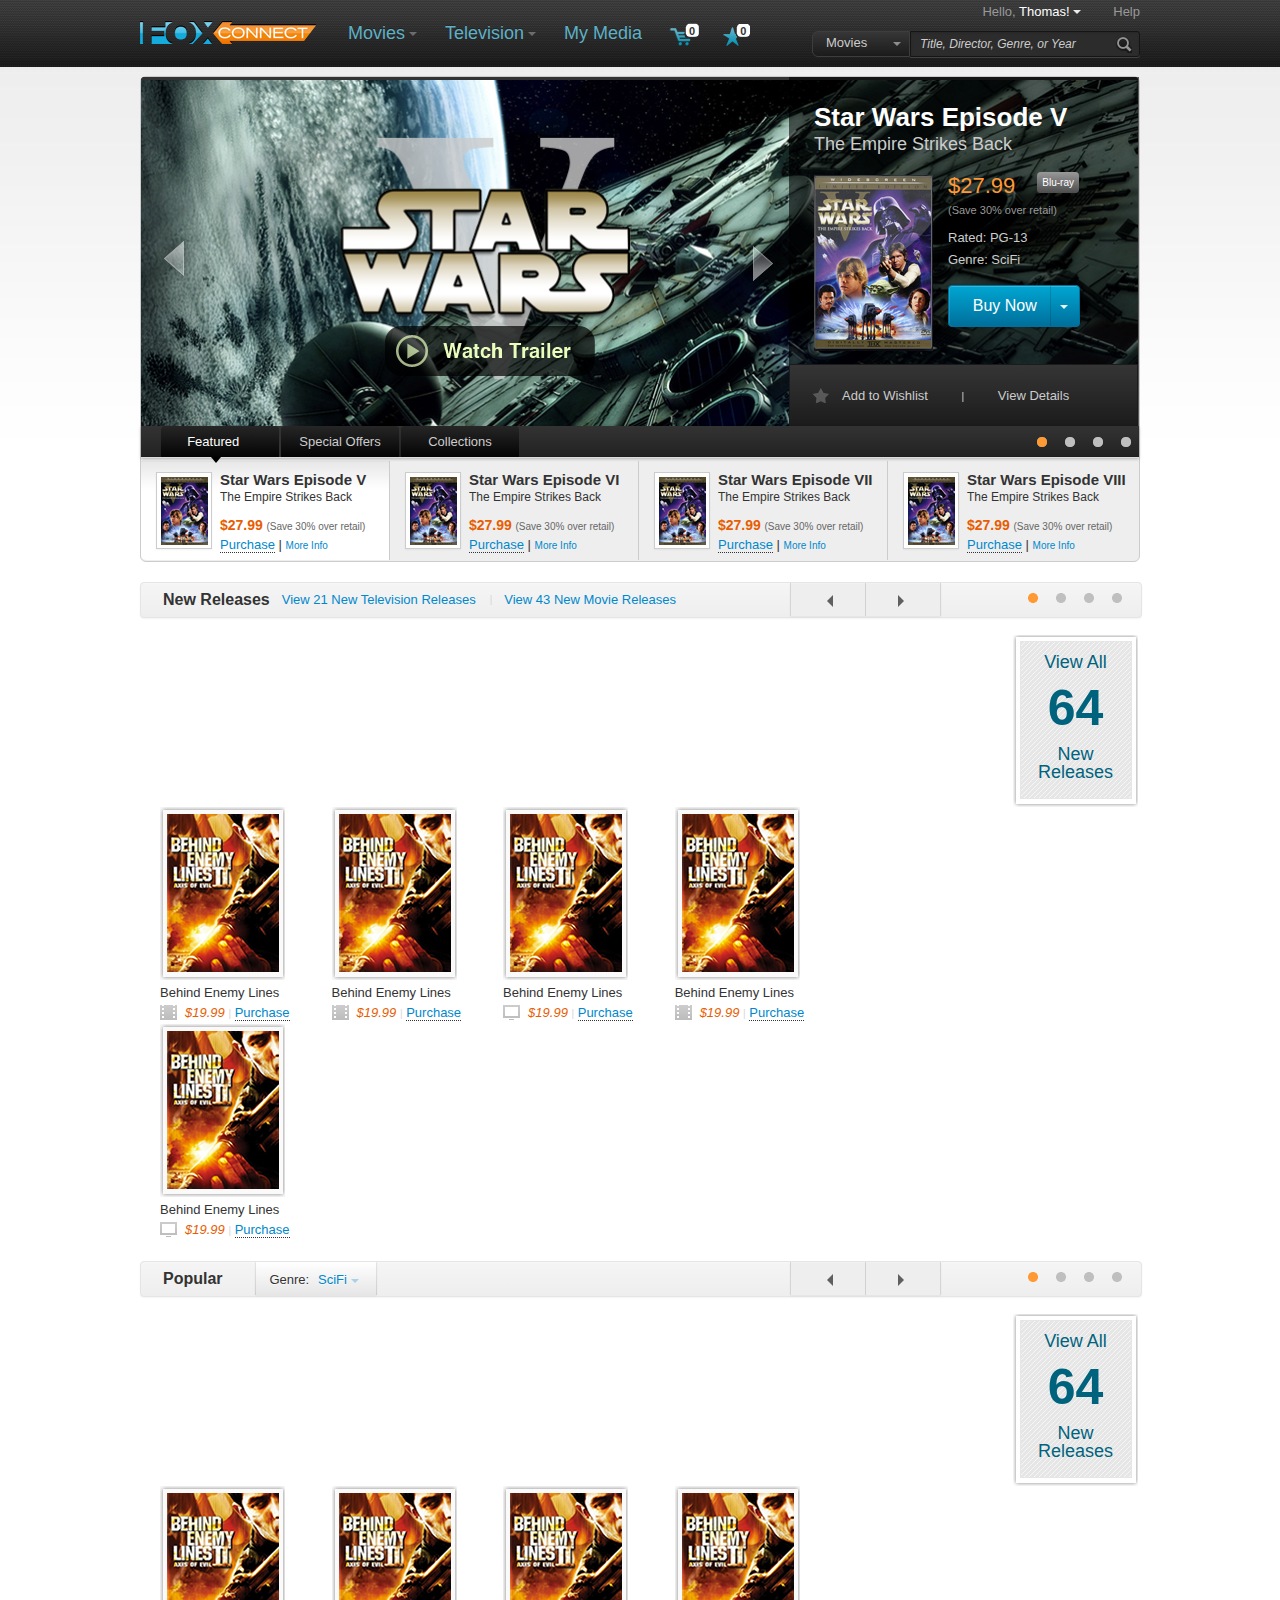
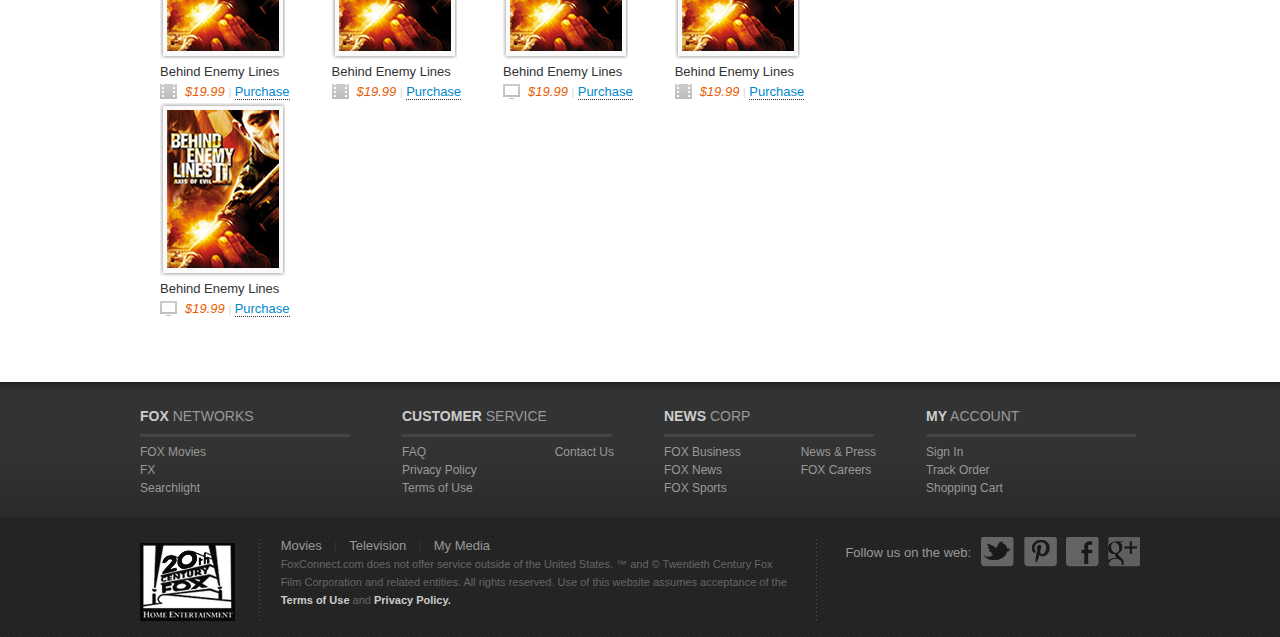
==== index.html @ 31181b55 "Initial Commit" ====
<!DOCTYPE html>
<html lang="en">
    <head>
        <meta charset="utf-8">
        <title>FoxConnect - Home</title>
        <meta name="viewport" content="width=device-width, initial-scale=1.0">
        <meta name="description" content="">
        <meta name="author" content="">

        <!-- Le styles -->
        <link href="assets/css/bootstrap.css" rel="stylesheet">
        <link href="assets/css/global.css" rel="stylesheet">
        <link href="assets/css/home.css" rel="stylesheet">
        <link href="assets/css/bootstrap-responsive.css" rel="stylesheet">

        <!-- Le HTML5 shim, for IE6-8 support of HTML5 elements -->
        <!--[if lt IE 9]>
          <script src="http://html5shim.googlecode.com/svn/trunk/html5.js"></script>
        <![endif]-->

        <!-- Le fav and touch icons -->
        <link rel="shortcut icon" href="assets/ico/favicon.ico">
        <link rel="apple-touch-icon-precomposed" sizes="144x144" href="assets/ico/apple-touch-icon-144-precomposed.png">
        <link rel="apple-touch-icon-precomposed" sizes="114x114" href="assets/ico/apple-touch-icon-114-precomposed.png">
        <link rel="apple-touch-icon-precomposed" sizes="72x72" href="assets/ico/apple-touch-icon-72-precomposed.png">
        <link rel="apple-touch-icon-precomposed" href="assets/ico/apple-touch-icon-57-precomposed.png">
    </head>

    <body>
        <!-- Header Begins--->
        <div class="navbar fx-header"> <!-- NAVBAR Begins -->
            <a name="#fx-banner"></a>
            <div class="fx-navbar-inner"> <!-- NAVBAR-INNER Begins -->
                <div class="fx-container">  <!-- CONTAINER Begins -->
                    <a href="#" class="brand"><img src="assets/img/fc_logo.png" /></a>
                    <ul class="nav fx-primary-nav"> <!-- FX-PRIMARY-NAV Begins -->
                        <li class="dropdown">
                            <a data-toggle="dropdown" class="dropdown-toggle" href="#">Movies<b class="caret"></b></a>
                            <div class="dropdown-menu">
                                <ul class="pull-left">
                                    <li class="nav-header">GENRE</li>
                                    <li class="divider"></li>
                                    <li><a href="#">Action (320)</a></li>
                                    <li><a href="#">Adventure (190)</a></li>
                                    <li><a href="#">Animation (105)</a></li>
                                    <li><a href="#">Classic (178)</a></li>
                                    <li><a href="#">Comedy (105)</a></li>
                                    <li><a href="#">Crime (105)</a></li>
                                    <li><a href="#">Documentary (105)</a></li>
                                    <li><a href="#">Faith (105)</a></li>
                                    <li><a href="#">Family (105)</a></li>
                                    <li><a href="#">Fantasy (105)</a></li>
                                </ul>

                                <ul class="pull-left">
                                    <li class="nav-header">DECADE</li>
                                    <li class="divider"></li>
                                    <li><a href="#">Action (320)</a></li>
                                    <li><a href="#">Adventure (190)</a></li>
                                    <li><a href="#">Animation (105)</a></li>
                                    <li><a href="#">Classic (178)</a></li>
                                    <li><a href="#">Comedy (105)</a></li>
                                    <li><a href="#">Crime (105)</a></li>
                                    <li><a href="#">Documentary (105)</a></li>
                                    <li><a href="#">Faith (105)</a></li>
                                    <li><a href="#">Family (105)</a></li>
                                    <li><a href="#">Fantasy (105)</a></li>

                                    <li class="nav-header">RATING</li>
                                    <li class="divider"></li>
                                    <li><a href="#">Unrated (230)</a></li>
                                    <li><a href="#">G (1204)</a></li>
                                </ul>

                                <ul class="pull-left">
                                    <li class="nav-header">RELEASED</li>
                                    <li class="divider"></li>
                                    <li><a href="#">Action (320)</a></li>
                                    <li><a href="#">Adventure (190)</a></li>
                                    <li><a href="#">Animation (105)</a></li>
                                    <li><a href="#">Classic (178)</a></li>
                                    <li><a href="#">Comedy (105)</a></li>
                                    <li><a href="#">Crime (105)</a></li>
                                    <li><a href="#">Documentary (105)</a></li>
                                    <li><a href="#">Faith (105)</a></li>
                                    <li><a href="#">Family (105)</a></li>
                                    <li><a href="#">Fantasy (105)</a></li>

                                    <li class="nav-header">COLLECTIONS</li>
                                    <li class="divider"></li>
                                    <li><a href="#">Star Wars (6)</a></li>
                                    <li><a href="#">James Bond (13)</a></li>
                                </ul>

                                <ul class="pull-left fx-poular-trends">
                                    <li class="nav-header"><img src="assets/img/graph.png" /><span class="black bold">Popular</span> <span>Trends</span></li>
                                    <li class="divider"></li>
                                    <li><a href="#">Action (320)</a></li>
                                    <li><a href="#">Adventure (190)</a></li>
                                    <li><a href="#">Animation (105)</a></li>
                                    <li><a href="#">Classic (178)</a></li>
                                    <li><a href="#">Comedy (105)</a></li>
                                    <li><a href="#">Crime (105)</a></li>
                                    <li><a href="#">Documentary (105)</a></li>
                                </ul>


                            </div>
                        </li>
                        <li class="dropdown">
                            <a data-toggle="dropdown" class="dropdown-toggle" href="#">Television<b class="caret"></b></a>
                            <div class="dropdown-menu">
                                <ul class="pull-left">
                                    <li><a href="#">Franchises</a></li>
                                    <li><a href="#">Genre</a></li>
                                    <li><a href="#">FX</a></li>
                                    <li><a href="#">Fox</a></li>
                                    <li><a href="#">Collections</a></li>
                                    <li><a href="#">New Releases/Currently On Air</a></li>
                                </ul>
                            </div>
                        </li>

                        <li><a href="#">My Media</a></li>
                    </ul> <!-- FX-PRIMARY-NAV ENDs -->
                    <a href="#" class="fx-icon-cart brand">0</a>
                    <a href="#" class="fx-icon-fav brand">0</a>

                    <div class="fx-navbar-secondary">
                        <span><a href="#" class="pull-right">Help</a></span>
                        <div id="user-info" class="btn-group pull-right">
                            <a href="#" data-toggle="dropdown" class="fx-btn btn dropdown-toggle">
                                <span class="greet">Hello,</span> Thomas!
                                <span class="caret fx-caret"></span>
                            </a>
                            <ul class="dropdown-menu">
                                <li><a href="#">Profile</a></li>
                                <li class="divider"></li>
                                <li><a href="#">Sign Out</a></li>
                            </ul>
                        </div>

                        <form id="SearchForm" class="navbar-search pull-right" action="search-results/">
                            <div class="btn-group" id="fx-select-category">
                                <button class="btn fx-btn">Movies</button>
                                <button data-toggle="dropdown" class="btn dropdown-toggle">
                                    <span class="caret"></span>
                                </button>
                                <ul class="dropdown-menu">
                                    <!-- dropdown menu links -->
                                    <li><a href="#">TV</a></li>
                                    <li><a href="#">Videos</a></li>
                                </ul>
                            </div>
                            <a href="search-results/index.html" class="search_btn"></a>
                            <input type="text" class="search-query" placeholder="Title, Director, Genre, or Year">
                        </form>

                    </div>
                </div>  <!-- CONTAINER ENDs -->
            </div> <!-- NAVBAR-INNER ENDs -->
        </div> <!-- NAVBAR ENDs --> <!-- Header ENDs--->


        <div class="fx-body-container"> <!-- BODY CONTAINER -->
            <div class="fx-content"> <!-- FX CONTENT -->

                <!-- FX BANNER -->
                <div id="fx-banner" class="fx-hero-unit clearfix">

                    <!-- heroCarousel -->
                    <div id="heroCarousel" class="carousel carousel-fade slide">
                        <!-- heroCarousel items -->
                        <div class="carousel-inner">
                            <!--- heroCarousel Item 1 --->

                            <div class="active item">
                                <div class="description">
                                    <h2>Star Wars Episode V</h2>
                                    <div class="title">The Empire Strikes Back</div>
                                    <div class="details">
                                        <img class="cover" src="assets/img/movie_titles/movie_cover_sample.png" />
                                        <div class="price">$27.99</div>
                                        <a href="#" class="small_btn">Blu-ray</a>
                                        <div class="offer_details">(Save 30% over retail)</div><br />
                                        <div class="margintop15 pull-left">
                                            <p>Rated: PG-13</p>
                                            <p>Genre: SciFi</p>
                                        </div>


                                        <div id="buy-now-btn" class="btn-group margintop10">
                                            <a class="btn dropdown-toggle" data-toggle="dropdown" href="#">
                                                <span>Buy Now</span>
                                                <span class="caret"></span>
                                            </a>

                                            <!--
                                            <button class="btn fx-btn btn-info">Buy Now</button>
                                            <button class="btn dropdown-toggle btn-info" data-toggle="dropdown">
                                                <span class="caret"></span>
                                            </button> -->
                                            <ul class="dropdown-menu">
                                                <!-- dropdown menu links -->
                                                <li>
                                                    <div class="pull-right">
                                                        <button class="buy-bluray-btn"></button>
                                                    </div>
                                                    <div><i class="fx-icon-movie orange">$19.99</i></div>
                                                    <div class="margintop1px">(Save 30% over retail)</div>
                                                </li>
                                                <li>
                                                    <div class="pull-right">
                                                        <button class="buy-3d-btn"></button>
                                                    </div>
                                                    <div><i class="fx-icon-3d orange">$19.99</i></div>
                                                    <div class="margintop1px">(Save 30% over retail)</div>
                                                </li>
                                                <li>
                                                    <div class="pull-right">
                                                        <button class="buy-dvd-btn"></button>
                                                    </div>
                                                    <div><i class="fx-icon-tv orange">$19.99</i></div>
                                                    <div class="margintop1px">(Save 30% over retail)</div>
                                                </li>
                                                <li>
                                                    <div class="pull-right">
                                                        <button class="download-btn"></button>
                                                    </div>
                                                    <div><i class="fx-icon-download orange">$19.99</i></div>
                                                    <div class="margintop1px">(Save 30% over retail)</div>
                                                </li>
                                            </ul>
                                        </div>
                                    </div>
                                    <div class="strip">
                                        <ul class="">
                                            <li class=""><a href="#" class="fx-icon-star">Add to Wishlist</a></li>
                                            <li class="sep">|</li>
                                            <li class=""><a href="#progress">View Details</a></li>
                                        </ul>
                                    </div>
                                </div>

                                <img src="assets/img/movie_titles/banner_sample.png" />
                                <div class="fx-icon-watch_trailer_btn"><a href=""><img src="assets/img/watch_trailer_btn.png" /></a></div>

                            </div>
                            <!--- heroCarousel Item 1 ENDs --->

                            <!--- heroCarousel Item 2 --->
                            <div class="item">
                                <div class="description">
                                    <h2>Star Wars Episode VI</h2>
                                    <div class="title">The Empire Strikes Back</div>
                                    <div class="details">
                                        <img class="cover" src="assets/img/movie_titles/movie_cover_sample.png" />
                                        <div class="price">$27.99</div>
                                        <a href="#" class="small_btn">Blu-ray</a>
                                        <div class="offer_details">(Save 30% over retail)</div><br />
                                        <div class="margintop15 pull-left">
                                            <p>Rated: PG-13</p>
                                            <p>Genre: SciFi</p>
                                        </div>


                                        <div id="buy-now-btn" class="btn-group margintop10">
                                            <a class="btn dropdown-toggle" data-toggle="dropdown" href="#">
                                                <span>Buy Now</span>
                                                <span class="caret"></span>
                                            </a>

                                            <!--
                                            <button class="btn fx-btn btn-info">Buy Now</button>
                                            <button class="btn dropdown-toggle btn-info" data-toggle="dropdown">
                                                <span class="caret"></span>
                                            </button> -->
                                            <ul class="dropdown-menu">
                                                <!-- dropdown menu links -->
                                                <li>
                                                    <div class="pull-right">
                                                        <button class="buy-bluray-btn"></button>
                                                    </div>
                                                    <div><i class="fx-icon-movie orange">$19.99</i></div>
                                                    <div class="margintop1px">(Save 30% over retail)</div>
                                                </li>
                                                <li>
                                                    <div class="pull-right">
                                                        <button class="buy-3d-btn"></button>
                                                    </div>
                                                    <div><i class="fx-icon-3d orange">$19.99</i></div>
                                                    <div class="margintop1px">(Save 30% over retail)</div>
                                                </li>
                                                <li>
                                                    <div class="pull-right">
                                                        <button class="buy-dvd-btn"></button>
                                                    </div>
                                                    <div><i class="fx-icon-tv orange">$19.99</i></div>
                                                    <div class="margintop1px">(Save 30% over retail)</div>
                                                </li>
                                                <li>
                                                    <div class="pull-right">
                                                        <button class="download-btn"></button>
                                                    </div>
                                                    <div><i class="fx-icon-download orange">$19.99</i></div>
                                                    <div class="margintop1px">(Save 30% over retail)</div>
                                                </li>
                                            </ul>
                                        </div>
                                    </div>
                                    <div class="strip">
                                        <ul class="">
                                            <li class=""><a href="#" class="fx-icon-star">Add to Wishlist</a></li>
                                            <li class="sep">|</li>
                                            <li class=""><a href="#progress">View Details</a></li>
                                        </ul>
                                    </div>
                                </div>

                                <img src="assets/img/movie_titles/banner_sample.png" />
                                <div class="fx-icon-watch_trailer_btn"><a href=""><img src="assets/img/watch_trailer_btn.png" /></a></div>

                            </div>
                            <!--- heroCarousel Item 2 ENDs --->

                            <!--- heroCarousel Item 3 --->
                            <div class="item">
                                <div class="description">
                                    <h2>Star Wars Episode VII</h2>
                                    <div class="title">The Empire Strikes Back</div>
                                    <div class="details">
                                        <img class="cover" src="assets/img/movie_titles/movie_cover_sample.png" />
                                        <div class="price">$27.99</div>
                                        <a href="#" class="small_btn">Blu-ray</a>
                                        <div class="offer_details">(Save 30% over retail)</div><br />
                                        <div class="margintop15 pull-left">
                                            <p>Rated: PG-13</p>
                                            <p>Genre: SciFi</p>
                                        </div>


                                        <div id="buy-now-btn" class="btn-group margintop10">
                                            <a class="btn dropdown-toggle" data-toggle="dropdown" href="#">
                                                <span>Buy Now</span>
                                                <span class="caret"></span>
                                            </a>

                                            <!--
                                            <button class="btn fx-btn btn-info">Buy Now</button>
                                            <button class="btn dropdown-toggle btn-info" data-toggle="dropdown">
                                                <span class="caret"></span>
                                            </button> -->
                                            <ul class="dropdown-menu">
                                                <!-- dropdown menu links -->
                                                <li>
                                                    <div class="pull-right">
                                                        <button class="buy-bluray-btn"></button>
                                                    </div>
                                                    <div><i class="fx-icon-movie orange">$19.99</i></div>
                                                    <div class="margintop1px">(Save 30% over retail)</div>
                                                </li>
                                                <li>
                                                    <div class="pull-right">
                                                        <button class="buy-3d-btn"></button>
                                                    </div>
                                                    <div><i class="fx-icon-3d orange">$19.99</i></div>
                                                    <div class="margintop1px">(Save 30% over retail)</div>
                                                </li>
                                                <li>
                                                    <div class="pull-right">
                                                        <button class="buy-dvd-btn"></button>
                                                    </div>
                                                    <div><i class="fx-icon-tv orange">$19.99</i></div>
                                                    <div class="margintop1px">(Save 30% over retail)</div>
                                                </li>
                                                <li>
                                                    <div class="pull-right">
                                                        <button class="download-btn"></button>
                                                    </div>
                                                    <div><i class="fx-icon-download orange">$19.99</i></div>
                                                    <div class="margintop1px">(Save 30% over retail)</div>
                                                </li>
                                            </ul>
                                        </div>
                                    </div>
                                    <div class="strip">
                                        <ul class="">
                                            <li class=""><a href="#" class="fx-icon-star">Add to Wishlist</a></li>
                                            <li class="sep">|</li>
                                            <li class=""><a href="#progress">View Details</a></li>
                                        </ul>
                                    </div>
                                </div>

                                <img src="assets/img/movie_titles/banner_sample.png" />
                                <div class="fx-icon-watch_trailer_btn"><a href=""><img src="assets/img/watch_trailer_btn.png" /></a></div>

                            </div>
                            <!--- heroCarousel Item 3 ENDs --->

                            <!--- heroCarousel Item 4 --->
                            <div class="item">
                                <div class="description">
                                    <h2>Star Wars Episode VIII</h2>
                                    <div class="title">The Empire Strikes Back</div>
                                    <div class="details">
                                        <img class="cover" src="assets/img/movie_titles/movie_cover_sample.png" />
                                        <div class="price">$27.99</div>
                                        <a href="#" class="small_btn">Blu-ray</a>
                                        <div class="offer_details">(Save 30% over retail)</div><br />
                                        <div class="margintop15 pull-left">
                                            <p>Rated: PG-13</p>
                                            <p>Genre: SciFi</p>
                                        </div>


                                        <div id="buy-now-btn" class="btn-group margintop10">
                                            <a class="btn dropdown-toggle" data-toggle="dropdown" href="#">
                                                <span>Buy Now</span>
                                                <span class="caret"></span>
                                            </a>

                                            <!--
                                            <button class="btn fx-btn btn-info">Buy Now</button>
                                            <button class="btn dropdown-toggle btn-info" data-toggle="dropdown">
                                                <span class="caret"></span>
                                            </button> -->
                                            <ul class="dropdown-menu">
                                                <!-- dropdown menu links -->
                                                <li>
                                                    <div class="pull-right">
                                                        <button class="buy-bluray-btn"></button>
                                                    </div>
                                                    <div><i class="fx-icon-movie orange">$19.99</i></div>
                                                    <div class="margintop1px">(Save 30% over retail)</div>
                                                </li>
                                                <li>
                                                    <div class="pull-right">
                                                        <button class="buy-3d-btn"></button>
                                                    </div>
                                                    <div><i class="fx-icon-3d orange">$19.99</i></div>
                                                    <div class="margintop1px">(Save 30% over retail)</div>
                                                </li>
                                                <li>
                                                    <div class="pull-right">
                                                        <button class="buy-dvd-btn"></button>
                                                    </div>
                                                    <div><i class="fx-icon-tv orange">$19.99</i></div>
                                                    <div class="margintop1px">(Save 30% over retail)</div>
                                                </li>
                                                <li>
                                                    <div class="pull-right">
                                                        <button class="download-btn"></button>
                                                    </div>
                                                    <div><i class="fx-icon-download orange">$19.99</i></div>
                                                    <div class="margintop1px">(Save 30% over retail)</div>
                                                </li>
                                            </ul>
                                        </div>
                                    </div>
                                    <div class="strip">
                                        <ul class="">
                                            <li class=""><a href="#" class="fx-icon-star">Add to Wishlist</a></li>
                                            <li class="sep">|</li>
                                            <li class=""><a href="#progress">View Details</a></li>
                                        </ul>
                                    </div>
                                </div>

                                <img src="assets/img/movie_titles/banner_sample.png" />
                                <div class="fx-icon-watch_trailer_btn"><a href=""><img src="assets/img/watch_trailer_btn.png" /></a></div>

                            </div>
                            <!--- heroCarousel Item 4 ENDs --->


                        </div>
                        <!-- heroCarousel Items ENDs -->

                        <!-- heroCarousel nav -->
                        <a class="carousel-control left" href="#heroCarousel" data-slide="prev"><img src="assets/img/hero_left_nav_btn.png" /></a>
                        <a class="carousel-control right" href="#heroCarousel" data-slide="next"><img src="assets/img/hero_right_nav_btn.png" /></a>
                    </div>
                    <!-- heroCarousel ENDS -->

                    <!-- FX Banner Pagination -->
                    <div class="pagination">
                        <ul>
                            <li>
                                <a class="nav-btn current"></a>
                            </li>
                            <li><a href="#fx-banner" class="nav-btn"></a></li>
                            <li><a href="#fx-banner" class="nav-btn"></a></li>
                            <li><a href="#fx-banner" class="nav-btn"></a></li>
                        </ul>
                    </div>
                    <!-- FX Banner Pagination Ends -->

                    <!-- CATEGORY Tabbable -->
                    <div class="tabbable"> <!-- Only required for left/right tabs -->
                        <ul class="navbar-inner nav nav-tabs">
                            <li class="active">
                                <a href="#tab1" data-toggle="tab">
                                    Featured
                                    <span class="caret"></span>
                                </a>
                            </li>
                            <li><a href="#tab2" data-toggle="tab">Special Offers<span class="caret"></span></a></li>
                            <li><a href="#tab3" data-toggle="tab">Collections<span class="caret"></span></a></li>
                        </ul>
                        <div class="tab-content"> <!-- All TAB CONTENTS -->
                            <!-- Tab 1 CONTENTS -->
                            <div class="tab-pane active" id="tab1">
                                <div id="tab1-item1"class="tab-item active"> <!-- ITEM 1 -->
                                    <img src="assets/img/movie_titles/movie_cover_small.png" />
                                    <div class="details">
                                        <h3>Star Wars Episode V</h3>
                                        <div class="title">The Empire Strikes Back</div>
                                        <div class="margintop10"><span class="price">$27.99</span> <span class="offer_detail">(Save 30% over retail)</span></div>
                                        <div>
                                            <a href="#" class="dotted-underline">Purchase</a>
                                            <span class="sep">|</span>
                                            <a href="#" class="size10">More Info</a>
                                        </div>
                                    </div>
                                </div> <!-- ITEM 1 ENDs -->
                                <div class="tab-item"> <!-- ITEM 2 -->
                                    <img src="assets/img/movie_titles/movie_cover_small.png" />
                                    <div class="details">
                                        <h3>Star Wars Episode VI</h3>
                                        <div class="title">The Empire Strikes Back</div>
                                        <div class="margintop10"><span class="price">$27.99</span> <span class="offer_detail">(Save 30% over retail)</span></div>
                                        <div>
                                            <a href="#" class="dotted-underline">Purchase</a>
                                            <span class="sep">|</span>
                                            <a href="#" class="size10">More Info</a>
                                        </div>
                                    </div>
                                </div> <!-- ITEM 2 ENDs -->

                                <div class="tab-item"> <!-- ITEM 3 -->
                                    <img src="assets/img/movie_titles/movie_cover_small.png" />
                                    <div class="details">
                                        <h3>Star Wars Episode VII</h3>
                                        <div class="title">The Empire Strikes Back</div>
                                        <div class="margintop10"><span class="price">$27.99</span> <span class="offer_detail">(Save 30% over retail)</span></div>
                                        <div>
                                            <a href="#" class="dotted-underline">Purchase</a>
                                            <span class="sep">|</span>
                                            <a href="#" class="size10">More Info</a>
                                        </div>
                                    </div>
                                </div> <!-- ITEM 3 ENDs -->

                                <div class="tab-item"> <!-- ITEM 4 -->
                                    <img src="assets/img/movie_titles/movie_cover_small.png" />
                                    <div class="details">
                                        <h3>Star Wars Episode VIII</h3>
                                        <div class="title">The Empire Strikes Back</div>
                                        <div class="margintop10"><span class="price">$27.99</span> <span class="offer_detail">(Save 30% over retail)</span></div>
                                        <div>
                                            <a href="#" class="dotted-underline">Purchase</a>
                                            <span class="sep">|</span>
                                            <a href="#" class="size10">More Info</a>
                                        </div>
                                    </div>
                                </div> <!-- ITEM 4 ENDs -->

                            </div>
                            <!-- Tab 1 CONTENTS ENDs -->

                            <!-- Tab 2 CONTENTS -->
                            <div class="tab-pane" id="tab2">
                                <div class="tab-item active"> <!-- ITEM 1 -->
                                    <img src="assets/img/movie_titles/movie_cover_small.png" />
                                    <div class="details">
                                        <h3>Red Tail I</h3>
                                        <div class="title">The Empire Strikes Back</div>
                                        <div class="margintop10"><span class="price">$27.99</span> <span class="offer_detail">(Save 30% over retail)</span></div>
                                        <div>
                                            <a href="#" class="dotted-underline">Purchase</a>
                                            <span class="sep">|</span>
                                            <a href="#" class="size10">More Info</a>
                                        </div>
                                    </div>
                                </div> <!-- ITEM 1 ENDs -->
                                <!-- ITEM 2 -->
                                <div class="tab-item">
                                    <img src="assets/img/movie_titles/movie_cover_small.png" />
                                    <div class="details">
                                        <h3>Red Tail II</h3>
                                        <div class="title">The Empire Strikes Back</div>
                                        <div class="margintop10"><span class="price">$27.99</span> <span class="offer_detail">(Save 30% over retail)</span></div>
                                        <div>
                                            <a href="#" class="dotted-underline">Purchase</a>
                                            <span class="sep">|</span>
                                            <a href="#" class="size10">More Info</a>
                                        </div>
                                    </div>
                                </div> <!-- ITEM 2 ENDs -->
                                <!-- ITEM 3 -->
                                <div class="tab-item">
                                    <img src="assets/img/movie_titles/movie_cover_small.png" />
                                    <div class="details">
                                        <h3>Red Tail III</h3>
                                        <div class="title">The Empire Strikes Back</div>
                                        <div class="margintop10"><span class="price">$27.99</span> <span class="offer_detail">(Save 30% over retail)</span></div>
                                        <div>
                                            <a href="#" class="dotted-underline">Purchase</a>
                                            <span class="sep">|</span>
                                            <a href="#" class="size10">More Info</a>
                                        </div>
                                    </div>
                                </div> <!-- ITEM 3 ENDs -->
                                <!-- ITEM 4 -->
                                <div class="tab-item">
                                    <img src="assets/img/movie_titles/movie_cover_small.png" />
                                    <div class="details">
                                        <h3>Red Tail IV</h3>
                                        <div class="title">The Empire Strikes Back</div>
                                        <div class="margintop10"><span class="price">$27.99</span> <span class="offer_detail">(Save 30% over retail)</span></div>
                                        <div>
                                            <a href="#" class="dotted-underline">Purchase</a>
                                            <span class="sep">|</span>
                                            <a href="#" class="size10">More Info</a>
                                        </div>
                                    </div>
                                </div> <!-- ITEM 4 ENDs -->

                            </div>
                            <!-- Tab 2 CONTENTS ENDs -->

                            <!-- Tab 3 CONTENTS -->
                            <div class="tab-pane" id="tab3">
                                <p>Howdy, I'm in Collections.</p>
                            </div>
                            <!-- Tab 3 CONTENTS ENDs -->
                        </div> <!-- All TAB CONTENTS ENDs -->

                    </div> <!-- CATEGORY Tabbable ENDS -->

                </div> <!-- FX BANNER ENDS -->


                <!-- New Releases Block -->
                <a name="new_releases"></a>
                <div id="fx-new-releases" class="fx-title-header">
                    <ul class="nav nav-pills">
                        <li class="title-text">New Releases</li>
                        <li class=""><a href="#alerts">View 21 New Television Releases</a> </li>
                        <li class="sep">|</li>
                        <li class=""><a href="#progress">View 43 New Movie Releases</a></li>
                    </ul>

                    <a class="btn fx-right" href="#myCarousel1" data-slide="next"><b class="caret"></b></a>
                    <a class="btn fx-left" href="#myCarousel1" data-slide="prev"><b class="caret"></b></a>

                    <!-- Pagination -->
                    <div class="pagination">
                        <ul>
                            <li>
                                <a class="nav-btn current"></a>
                            </li>
                            <li><a href="#new_releases" class="nav-btn"></a></li>
                            <li><a href="#new_releases" class="nav-btn"></a></li>
                            <li><a href="#new_releases" class="nav-btn"></a></li>
                        </ul>
                    </div>
                    <!-- Pagination Ends -->
                </div>

                <!-- myCarousel1 -->
                <div id="myCarousel1" class="carousel slide">
                    <div class="view_all">
                        <div class="text">View All</div>
                        <div class="no">64</div>
                        <div class="text" wrap="wrap">New Releases</div>
                    </div>
                    
                    <div class="purchase_popup" >
                                        	
                        <div id="purchase_popup_container">
                            <img src="assets/img/close.png"  id="close"/>
                            <!--<img src="assets/img/close.png"  id="close"/>-->
                            <div id="purchase_popup_content">
                                <div class="heading">
                                    <h2>Breakout Kings</h2>
                                    <span class="small">Season 1</span>                                                    </div>
                                <div class="wish_list_row">
                                    <span>2011</span>
                                    <span><strong>NR</strong> (Not Rated)</span>
                                    <span class="pull-right"><i class="fx-icon-star2"></i>Add to Wish List</span>                                                    </div>
                                
                                <div class="popup_row">
                                    <a href="#" class="buy_blu_ray">Buy Blu-ray</a>
                                    <i class="fx-icon-movie orange big_price">$9.99</i><br>
                                    <small>(Save 30% over retail)</small>                                                    </div>
                                
                                <div class="popup_row">
                                    <a href="#" class="buy_dvd">Buy DVD</a>
                                    <i class="fx-icon-tv orange normal_price">$9.99</i><br>
                                </div>
                                
                                <div class="popup_row">
                                    <a href="#" class="download">Download</a>
                                    <i class="fx-icon-tv orange small_price">$9.99</i><br>
                                </div>
                                <a href="#"><i class="fx-icon-arrow-right"></i>View more Details</a>                                                </div>
                       </div>
                </div>
                                    
                    <!-- Carousel items -->
                    <div class="carousel-inner">
                        <!---- 1 ----->
                        <div class="active item">
                            <div>
                                <img src="assets/img/movie_titles/movie_pic.png" />
                                <br />
                                <span>Behind Enemy Lines</span><br/>
                                <i class="fx-icon-movie orange">$19.99</i>
                                <span class="sep">|</span>
                                <span class="dotted-underline" id="sl_1" >Purchase</span>
                            </div>
                            <div>
                                <img src="assets/img/movie_titles/movie_pic.png" />
                                <br />
                                <span>Behind Enemy Lines</span><br/>
                                <i class="fx-icon-movie orange">$19.99</i>
                                <span class="sep">|</span>
                                <span class="dotted-underline" id="sl_2" >Purchase</span>
                            </div>
                            <div>
                                <img src="assets/img/movie_titles/movie_pic.png" />
                                <br />
                                <span>Behind Enemy Lines</span><br/>
                                <i class="fx-icon-tv orange">$19.99</i>
                                <span class="sep">|</span>
                                <span class="dotted-underline" id="sl_3" >Purchase</span>
                            </div>
                            <div>
                                <img src="assets/img/movie_titles/movie_pic.png" />
                                <br />
                                <span>Behind Enemy Lines</span><br/>
                                <i class="fx-icon-movie orange">$19.99</i>
                                <span class="sep">|</span>
                                <span class="dotted-underline" id="sl_4" >Purchase</span>
                            </div>
                            <div>
                                <img src="assets/img/movie_titles/movie_pic.png" />
                                <br />
                                <span>Behind Enemy Lines</span><br/>
                                <i class="fx-icon-tv orange">$19.99</i>
                                <span class="sep">|</span>
                                <span class="dotted-underline" id="sl_5" >Purchase</span>
                            </div>
                        </div>
                        <!---- 2 ----->
                        <div class="item">
                            <div>
                                <img src="assets/img/movie_titles/movie_fantastic4.png" />
                                <br />
                                <span>Behind Enemy Lines</span><br/>
                                <i class="fx-icon-movie orange">$19.99</i>
                                <span class="sep">|</span>
                                <span class="dotted-underline" id="sl_6" >Purchase</span>
                            </div>
                            <div>
                                <img src="assets/img/movie_titles/movie_fantastic4.png" />
                                <br />
                                <span>Behind Enemy Lines</span><br/>
                                <i class="fx-icon-movie orange">$19.99</i>
                                <span class="sep">|</span>
                                <span class="dotted-underline" id="sl_7" >Purchase</span>
                            </div>
                            <div>
                                <img src="assets/img/movie_titles/movie_fantastic4.png" />
                                <br />
                                <span>Behind Enemy Lines</span><br/>
                                <i class="fx-icon-tv orange">$19.99</i>
                                <span class="sep">|</span>
                                <span class="dotted-underline" id="sl_8" >Purchase</span>
                            </div>
                            <div>
                                <img src="assets/img/movie_titles/movie_fantastic4.png" />
                                <br />
                                <span>Behind Enemy Lines</span><br/>
                                <i class="fx-icon-movie orange">$19.99</i>
                                <span class="sep">|</span>
                                <span class="dotted-underline" id="sl_9" >Purchase</span>
                            </div>
                            <div>
                                <img src="assets/img/movie_titles/movie_fantastic4.png" />
                                <br />
                                <span>Behind Enemy Lines</span><br/>
                                <i class="fx-icon-tv orange">$19.99</i>
                                <span class="sep">|</span>
                                <span class="dotted-underline" id="sl_10" >Purchase</span>
                            </div>
                        </div>

                        <!---- 3 ----->
                        <div class="item">
                            <div>
                                <img src="assets/img/movie_titles/movie_fantastic4.png" />
                                <br />
                                <span>Behind Enemy Lines</span><br/>
                                <i class="fx-icon-movie orange">$19.99</i>
                                <span class="sep">|</span>
                                <span class="dotted-underline" id="sl_11" >Purchase</span>
                            </div>
                            <div>
                                <img src="assets/img/movie_titles/movie_fantastic4.png" />
                                <br />
                                <span>Behind Enemy Lines</span><br/>
                                <i class="fx-icon-movie orange">$19.99</i>
                                <span class="sep">|</span>
                                <span class="dotted-underline" id="sl_12" >Purchase</span>
                            </div>
                            <div>
                                <img src="assets/img/movie_titles/movie_fantastic4.png" />
                                <br />
                                <span>Behind Enemy Lines</span><br/>
                                <i class="fx-icon-tv orange">$19.99</i>
                                <span class="sep">|</span>
                                <span class="dotted-underline" id="sl_13" >Purchase</span>
                            </div>
                            <div>
                                <img src="assets/img/movie_titles/movie_fantastic4.png" />
                                <br />
                                <span>Behind Enemy Lines</span><br/>
                                <i class="fx-icon-movie orange">$19.99</i>
                                <span class="sep">|</span>
                                <span class="dotted-underline" id="sl_14" >Purchase</span>
                            </div>
                            <div>
                                <img src="assets/img/movie_titles/movie_fantastic4.png" />
                                <br />
                                <span>Behind Enemy Lines</span><br/>
                                <i class="fx-icon-tv orange">$19.99</i>
                                <span class="sep">|</span>
                                <span class="dotted-underline" id="sl_15" >Purchase</span>
                            </div>
                        </div>

                        <!---- 4 ----->
                        <div class="item">
                            <div>
                                <img src="assets/img/movie_titles/movie_fantastic4.png" />
                                <br />
                                <span>Behind Enemy Lines</span><br/>
                                <i class="fx-icon-movie orange">$19.99</i>
                                <span class="sep">|</span>
                                <span class="dotted-underline" id="sl_16" >Purchase</span>
                            </div>
                            <div>
                                <img src="assets/img/movie_titles/movie_fantastic4.png" />
                                <br />
                                <span>Behind Enemy Lines</span><br/>
                                <i class="fx-icon-movie orange">$19.99</i>
                                <span class="sep">|</span>
                                <span class="dotted-underline" id="sl_17" >Purchase</span>
                            </div>
                            <div>
                                <img src="assets/img/movie_titles/movie_fantastic4.png" />
                                <br />
                                <span>Behind Enemy Lines</span><br/>
                                <i class="fx-icon-tv orange">$19.99</i>
                                <span class="sep">|</span>
                                <span class="dotted-underline" id="sl_18" >Purchase</span>
                            </div>
                            <div>
                                <img src="assets/img/movie_titles/movie_fantastic4.png" />
                                <br />
                                <span>Behind Enemy Lines</span><br/>
                                <i class="fx-icon-movie orange">$19.99</i>
                                <span class="sep">|</span>
                                <span class="dotted-underline" id="sl_19" >Purchase</span>
                            </div>
                            <div>
                                <img src="assets/img/movie_titles/movie_fantastic4.png" />
                                <br />
                                <span>Behind Enemy Lines</span><br/>
                                <i class="fx-icon-tv orange">$19.99</i>
                                <span class="sep">|</span>
                                <span class="dotted-underline" id="sl_1" >Purchase</span>
                            </div>
                        </div>
                    </div> <!-- Carousel items ENDs-->

                </div> <!-- myCarousel1 ENDs -->
                <!-- New Releases Block -->


                <!-- Popular Block -->
                <a name="popular"></a>
                <div id="fx-popular" class="fx-title-header">
                    <ul class="nav nav-pills">
                        <li class="title-text">Popular</li>
                        <li class="dropdown btn">
                            <span class="">
                                Genre:
                            </span>
                            <a href="#" data-toggle="dropdown" class="dropdown-toggle  pull-right"> SciFi <b class="caret"></b></a>

                            <ul class="dropdown-menu">
                                <li><a href="#buttonGroups">Button groups</a></li>
                                <li><a href="#buttonDropdowns">Button dropdowns</a></li>
                            </ul>
                        </li>
                    </ul>

                    <a class="btn fx-right" href="#myCarousel2" data-slide="next"><b class="caret"></b></a>
                    <a class="btn fx-left" href="#myCarousel2" data-slide="prev"><b class="caret"></b></a>

                    <!-- Pagination -->
                    <div class="pagination">
                        <ul>
                            <li>
                                <a href="#popular" class="nav-btn current"></a>
                            </li>
                            <li><a href="#popular" class="nav-btn"></a></li>
                            <li><a href="#popular" class="nav-btn"></a></li>
                            <li><a href="#popular" class="nav-btn"></a></li>
                        </ul>
                    </div>
                    <!-- Pagination Ends -->
                </div>

                <!-- myCarousel1 -->
                <div id="myCarousel2" class="carousel slide">
                    <div class="view_all">
                        <div class="text">View All</div>
                        <div class="no">64</div>
                        <div class="text" wrap="wrap">New Releases</div>
                    </div>

                    <!-- Carousel items -->
                    <div class="carousel-inner">
                        <!---- 1 ----->
                        <div class="active item">
                            <div>
                                <img src="assets/img/movie_titles/movie_pic.png" />
                                <br />
                                <span>Behind Enemy Lines</span><br/>
                                <i class="fx-icon-movie orange">$19.99</i>
                                <span class="sep">|</span>
                                <span>
                                    <a href="#" class="dotted-underline">Purchase</a>
                                </span>
                            </div>
                            <div>
                                <img src="assets/img/movie_titles/movie_pic.png" />
                                <br />
                                <span>Behind Enemy Lines</span><br/>
                                <i class="fx-icon-movie orange">$19.99</i>
                                <span class="sep">|</span>
                                <span>
                                    <a href="#" class="dotted-underline">Purchase</a>
                                </span>
                            </div>
                            <div>
                                <img src="assets/img/movie_titles/movie_pic.png" />
                                <br />
                                <span>Behind Enemy Lines</span><br/>
                                <i class="fx-icon-tv orange">$19.99</i>
                                <span class="sep">|</span>
                                <span>
                                    <a href="#" class="dotted-underline">Purchase</a>
                                </span>
                            </div>
                            <div>
                                <img src="assets/img/movie_titles/movie_pic.png" />
                                <br />
                                <span>Behind Enemy Lines</span><br/>
                                <i class="fx-icon-movie orange">$19.99</i>
                                <span class="sep">|</span>
                                <span>
                                    <a href="#" class="dotted-underline">Purchase</a>
                                </span>
                            </div>
                            <div>
                                <img src="assets/img/movie_titles/movie_pic.png" />
                                <br />
                                <span>Behind Enemy Lines</span><br/>
                                <i class="fx-icon-tv orange">$19.99</i>
                                <span class="sep">|</span>
                                <span>
                                    <a href="#" class="dotted-underline">Purchase</a>
                                </span>
                            </div>
                        </div>
                        <!---- 2 ----->
                        <div class="item">
                            <div>
                                <img src="assets/img/movie_titles/movie_fantastic4.png" />
                                <br />
                                <span>Behind Enemy Lines</span><br/>
                                <i class="fx-icon-movie orange">$19.99</i>
                                <span class="sep">|</span>
                                <span>
                                    <a href="#" class="dotted-underline">Purchase</a>
                                </span>
                            </div>
                            <div>
                                <img src="assets/img/movie_titles/movie_fantastic4.png" />
                                <br />
                                <span>Behind Enemy Lines</span><br/>
                                <i class="fx-icon-movie orange">$19.99</i>
                                <span class="sep">|</span>
                                <span>
                                    <a href="#" class="dotted-underline">Purchase</a>
                                </span>
                            </div>
                            <div>
                                <img src="assets/img/movie_titles/movie_fantastic4.png" />
                                <br />
                                <span>Behind Enemy Lines</span><br/>
                                <i class="fx-icon-tv orange">$19.99</i>
                                <span class="sep">|</span>
                                <span>
                                    <a href="#" class="dotted-underline">Purchase</a>
                                </span>
                            </div>
                            <div>
                                <img src="assets/img/movie_titles/movie_fantastic4.png" />
                                <br />
                                <span>Behind Enemy Lines</span><br/>
                                <i class="fx-icon-movie orange">$19.99</i>
                                <span class="sep">|</span>
                                <span>
                                    <a href="#" class="dotted-underline">Purchase</a>
                                </span>
                            </div>
                            <div>
                                <img src="assets/img/movie_titles/movie_fantastic4.png" />
                                <br />
                                <span>Behind Enemy Lines</span><br/>
                                <i class="fx-icon-tv orange">$19.99</i>
                                <span class="sep">|</span>
                                <span>
                                    <a href="#" class="dotted-underline">Purchase</a>
                                </span>
                            </div>
                        </div>

                        <!---- 3 ----->
                        <div class="item">
                            <div>
                                <img src="assets/img/movie_titles/movie_fantastic4.png" />
                                <br />
                                <span>Behind Enemy Lines</span><br/>
                                <i class="fx-icon-movie orange">$19.99</i>
                                <span class="sep">|</span>
                                <span>
                                    <a href="#" class="dotted-underline">Purchase</a>
                                </span>
                            </div>
                            <div>
                                <img src="assets/img/movie_titles/movie_fantastic4.png" />
                                <br />
                                <span>Behind Enemy Lines</span><br/>
                                <i class="fx-icon-movie orange">$19.99</i>
                                <span class="sep">|</span>
                                <span>
                                    <a href="#" class="dotted-underline">Purchase</a>
                                </span>
                            </div>
                            <div>
                                <img src="assets/img/movie_titles/movie_fantastic4.png" />
                                <br />
                                <span>Behind Enemy Lines</span><br/>
                                <i class="fx-icon-tv orange">$19.99</i>
                                <span class="sep">|</span>
                                <span>
                                    <a href="#" class="dotted-underline">Purchase</a>
                                </span>
                            </div>
                            <div>
                                <img src="assets/img/movie_titles/movie_fantastic4.png" />
                                <br />
                                <span>Behind Enemy Lines</span><br/>
                                <i class="fx-icon-movie orange">$19.99</i>
                                <span class="sep">|</span>
                                <span>
                                    <a href="#" class="dotted-underline">Purchase</a>
                                </span>
                            </div>
                            <div>
                                <img src="assets/img/movie_titles/movie_fantastic4.png" />
                                <br />
                                <span>Behind Enemy Lines</span><br/>
                                <i class="fx-icon-tv orange">$19.99</i>
                                <span class="sep">|</span>
                                <span>
                                    <a href="#" class="dotted-underline">Purchase</a>
                                </span>
                            </div>
                        </div>

                        <!---- 4 ----->
                        <div class="item">
                            <div>
                                <img src="assets/img/movie_titles/movie_fantastic4.png" />
                                <br />
                                <span>Behind Enemy Lines</span><br/>
                                <i class="fx-icon-movie orange">$19.99</i>
                                <span class="sep">|</span>
                                <span>
                                    <a href="#" class="dotted-underline">Purchase</a>
                                </span>
                            </div>
                            <div>
                                <img src="assets/img/movie_titles/movie_fantastic4.png" />
                                <br />
                                <span>Behind Enemy Lines</span><br/>
                                <i class="fx-icon-movie orange">$19.99</i>
                                <span class="sep">|</span>
                                <span>
                                    <a href="#" class="dotted-underline">Purchase</a>
                                </span>
                            </div>
                            <div>
                                <img src="assets/img/movie_titles/movie_fantastic4.png" />
                                <br />
                                <span>Behind Enemy Lines</span><br/>
                                <i class="fx-icon-tv orange">$19.99</i>
                                <span class="sep">|</span>
                                <span>
                                    <a href="#" class="dotted-underline">Purchase</a>
                                </span>
                            </div>
                            <div>
                                <img src="assets/img/movie_titles/movie_fantastic4.png" />
                                <br />
                                <span>Behind Enemy Lines</span><br/>
                                <i class="fx-icon-movie orange">$19.99</i>
                                <span class="sep">|</span>
                                <span>
                                    <a href="#" class="dotted-underline">Purchase</a>
                                </span>
                            </div>
                            <div>
                                <img src="assets/img/movie_titles/movie_fantastic4.png" />
                                <br />
                                <span>Behind Enemy Lines</span><br/>
                                <i class="fx-icon-tv orange">$19.99</i>
                                <span class="sep">|</span>
                                <span>
                                    <a href="#" class="dotted-underline">Purchase</a>
                                </span>
                            </div>
                        </div>
                    </div> <!-- Carousel items ENDs-->

                </div> <!-- myCarousel2 ENDs -->
                <!-- Popular Block -->

            </div> <!-- FX CONTENT -->
        </div> <!-- BODY CONTAINER ENDS -->

        <div class="fx-footer-container"> <!-- FOOTER CONTAINER -->
            <div class="fx-footer-content"> <!-- FOOTER CONTENT -->
                <div class="column pull-left">
                    <h4><span class="grey bold">FOX</span> NETWORKS</h4>
                    <img class="separator" src="assets/img/line_separator.png" />
                    <ul>
                        <li><a href="#">FOX Movies</a></li>
                        <li><a href="#">FX</a></li>
                        <li><a href="#">Searchlight</a></li>
                    </ul>
                </div>

                <div class="column pull-left">
                    <h4><span class="grey bold">CUSTOMER</span> SERVICE</h4>
                    <img class="separator" src="assets/img/line_separator.png" />
                    <ul class="pull-right">
                        <li><a href="#">Contact Us</a></li>
                    </ul>
                    <ul>
                        <li><a href="#">FAQ</a></li>
                        <li><a href="#">Privacy Policy</a></li>
                        <li><a href="#">Terms of Use</a></li>
                    </ul>
                </div>

                <div class="column pull-left">
                    <h4><span class="grey bold">NEWS</span> CORP</h4>
                    <img class="separator" src="assets/img/line_separator.png" />
                    <ul class="pull-right">
                        <li><a href="#">News & Press</a></li>
                        <li><a href="#">FOX Careers</a></li>
                    </ul>
                    <ul>
                        <li><a href="#">FOX Business</a></li>
                        <li><a href="#">FOX News</a></li>
                        <li><a href="#">FOX Sports</a></li>
                    </ul>
                </div>

                <div class="column pull-left">
                    <h4><span class="grey bold">MY</span> ACCOUNT</h4>
                    <img class="separator" src="assets/img/line_separator.png" />
                    <ul>
                        <li><a href="#">Sign In</a></li>
                        <li><a href="#">Track Order</a></li>
                        <li><a href="#">Shopping Cart</a></li>
                    </ul>
                </div>

            </div> <!-- FOOTER CONTENT ENDs -->
        </div> <!-- FOOTER CONTAINER ENDs-->

        <div class="fx-footer-container-1"> <!-- FOOTER CONTAINER-1 -->
            <div class="fx-footer-content">
                <div class="pull-left">
                    <img src="assets/img/fox_logo.jpg" />
                    <img class="vsep" src="assets/img/vertical_dotted_separator.png" />
                </div>
                <div class="categories pull-left">
                    <ul class="nav">
                        <li class="active">
                            <a href="#">Movies</a>
                        </li>
                        <li class="sep">|</li>
                        <li><a href="#">Television</a></li>
                        <li class="sep">|</li>
                        <li><a href="#">My Media</a></li>
                    </ul>
                    <div class="disclaimer pull-left">
			    	FoxConnect.com does not offer service outside of the United States. &trade; and &copy; Twentieth Century Fox
			    	 Film Corporation and related entities. All rights reserved. Use of this website assumes acceptance of the
                        <a href="#" class="grey bold">Terms of Use</a> and <a href="#" class="grey bold">Privacy Policy.</a>
                    </div>

                </div>

                <img class="vsep" src="assets/img/vertical_dotted_separator.png" class="pull-left" />

                <div class="pull-right">
                    <div class="social_links">
                        <div class='pull-left' style="line-height: 31px;">
                            Follow us on the web:
                        </div>
                        <a href="#"><i class="fx-icon fx-icon-twitter"></i></a>
                        <a href="#"><i class="fx-icon fx-icon-pinterest"></i></a>
                        <a href="#"><i class="fx-icon fx-icon-fb"></i></a>
                        <a href="#"><i class="fx-icon fx-icon-gplus"></i></a>
                    </div>
                </div>
            </div>

        </div>  <!-- FOOTER CONTAINER-1 ENDS -->




        <!-- Le javascript
        ================================================== -->
        <!-- Placed at the end of the document so the pages load faster -->
        <script src="assets/js/jquery.js"></script>
        <script src="assets/js/bootstrap-transition.js"></script>
        <script src="assets/js/bootstrap-alert.js"></script>
        <script src="assets/js/bootstrap-modal.js"></script>
        <script src="assets/js/bootstrap-dropdown.js"></script>
        <script src="assets/js/bootstrap-scrollspy.js"></script>
        <script src="assets/js/bootstrap-tab.js"></script>
        <script src="assets/js/bootstrap-tooltip.js"></script>
        <script src="assets/js/bootstrap-popover.js"></script>
        <script src="assets/js/bootstrap-button.js"></script>
        <script src="assets/js/bootstrap-collapse.js"></script>
        <script src="assets/js/bootstrap-carousel.js"></script>
        <script src="assets/js/bootstrap-typeahead.js"></script>

        <script type="text/javascript">

            // heroCarousel Settings
            $('#heroCarousel').carousel({
                interval: 4000
            });
            // Sync Highlight of the tab slides with main banner content
            $('#heroCarousel').bind('slid', function(){
                $slider_no = $('#heroCarousel .carousel-inner .item').index($(".active"));
                $('.tab-content .tab-pane.active .tab-item.active').removeClass('active');
                $(".tab-content .tab-pane.active .tab-item:nth-child("+($slider_no+1)+")").addClass('active');
                
                //alert($('#fx-banner .pagination ul li a').index($(".current")));
                $('#fx-banner .pagination ul li a.current').removeClass('current');     //First remove current-dot-style-class
                $("#fx-banner .pagination ul li a.:nth-child("+($slider_no+1)+")").addClass('current');     //Assign current-dot-style-class to the current dot matching slide no
            });

            $('#fx-banner .pagination ul li a').bind('click', function(){
               dotControls(this, '#heroCarousel', '#fx-banner .pagination ul li a', 'current');
            });

            
            //Carousel 1 Settings
            $('#myCarousel1').carousel({
                interval: false
            });

            $('#fx-new-releases .pagination ul li a').bind('click', function(){
                $('#myCarousel1').carousel($('#fx-new-releases .pagination ul li a').index(this));
                $('#fx-new-releases .pagination ul li a').removeClass('current');
                $(this).toggleClass('current', '');
            });

            //Carousel 2 Settings
            $('#myCarousel2').carousel({
                interval: false
            });
            $('#fx-popular .pagination ul li a').bind('click', function(){
                $('#myCarousel2').carousel($('#fx-popular .pagination ul li a').index(this));
                $('#fx-popular .pagination ul li a').removeClass('current');
                $(this).toggleClass('current', '');
            });



            /**************************
             * Common Methods
             * ************************/
            
             dotControls = function($DotControlObj, $carouselID, $indexSelector, $cssClass){
                $($carouselID).carousel($($indexSelector).index(this));
                $($indexSelector).toggleClass($cssClass, "");   //First remove current-dot-style-class
                $($DotControlObj).toggleClass($cssClass, ""); //Assign current-dot-style-class to the current dot matching slide no
                
                //alert($indexSelector);
                //Slide Carousel to selected no
                if(isNumeric($indexSelector)){
                  //  alert($indexSelector);
                    $slider_no = $indexSelector;
                }
                else{
                    //alert($($indexSelector).index($(".current")));
                    $slider_no = $($indexSelector).index($(".current"));
                }
                //alert($slider_no);
                $($carouselID).carousel($slider_no);
            }
			
			
			$(document).ready(function(){	
			
				$('#close').click(function(){
					$('.purchase_popup').hide("fast");
				});
				
					
				$("#myCarousel1 .dotted-underline").click(function(){
					
					$('.purchase_popup').show("fast");
					
					var offset=$('#'+this.id).position();
					
					$(".purchase_popup").show("slow");
					$(".purchase_popup").css("top", offset.top - 160);
					$(".purchase_popup").css('left', offset.left + 70);
				});
				
				
				$("#myCarousel2 .dotted-underline").click(function(){
					
					$('.purchase_popup').show("fast");
					
					var offset=$('#'+this.id).position();
					
					$(".purchase_popup").show("slow");
					$(".purchase_popup").css("top", offset.top + 130 );
					$(".purchase_popup").css('left', offset.left + 70);
				});
			
			});
             
        </script>
    </body>
</html>
---- assets/css/global.css ----
/*!
 * Global v0.0.1
 *
 */

/***** Tag Styles *****/
ul{margin:0px;}
a:hover{text-decoration: none;}


/**** HEADER Styles ********/

.fx-header .fx-navbar-inner{
    -webkit-border-radius: 0;
    -moz-border-radius: 0;
    border-radius: 0;
    height: 66px;
	background: #2c2c2c url("../img/header_bg.jpg") repeat-x;
}

.fx-header .fx-container{
	margin: auto;
	width: 1000px;
	height: 66px;
}

.fx-header .fx-container > a{
	vertical-align: middle;
	line-height: 46px;
}

.navbar .nav > li > a{
	line-height: 66px;
	vertical-align: middle;
	color: #5EB1C6;
	padding: 0 12px;
	font-size: 18px;
	font-family: "Helvetica Bold", Helvetica, Arial;
}

.navbar.fx-header .nav > li > a:hover{background: #E3680E;}

.navbar .nav .active > a, .navbar .nav .active > a:hover{
	color: #5EB1C6;
	background: none;
}

.navbar .nav li.dropdown.active > .dropdown-toggle, .navbar .nav li.dropdown > .dropdown-toggle:hover {
  color: #ffffff;
  background: #E3680E;
}

.navbar{margin-bottom: 0px;}


/************ DropDown ****************/
.dropdown-menu li > a:hover{background: #333333; opacity: 1; color: #999999;}

.navbar .nav.fx-primary-nav .dropdown-toggle .caret{vertical-align: middle; line-height: 62px; margin: 0 4px 0;}
ul.nav.fx-primary-nav li.dropdown.open:first-child > .dropdown-menu{ width: 650px; padding-top: 12px;}
.dropdown-menu ul {list-style: none; margin-right: 0px;}
.nav .fx-primary-nav .nav .nav-header{font-size: 12px; font-weight: bold; color: #000000;}
.dropdown-menu a{color: #00729e;}
.fx-poular-trends{
	background: #f3f3f2;
	border: 1px solid #dcd9d1;
	padding: 5px;
        margin-left: 45px;
}
.fx-poular-trends .nav-header{
	text-transform: none;
	font-size: 16px;
	line-height: 36px;
	font-weight: normal;
	padding: 3px 12px;
}
.fx-poular-trends .nav-header img{padding-right: 5px;}


/******** Sub Nav ****************/

.fx-title-header {
  width: 100%;
  height: 34px;
  background-color: #eeeeee; /* Old browsers */
  background-repeat: repeat-x; /* Repeat the gradient */
  background-image: -moz-linear-gradient(top, #f5f5f5 0%, #eeeeee 100%); /* FF3.6+ */
  background-image: -webkit-gradient(linear, left top, left bottom, color-stop(0%,#f5f5f5), color-stop(100%,#eeeeee)); /* Chrome,Safari4+ */
  background-image: -webkit-linear-gradient(top, #f5f5f5 0%,#eeeeee 100%); /* Chrome 10+,Safari 5.1+ */
  background-image: -ms-linear-gradient(top, #f5f5f5 0%,#eeeeee 100%); /* IE10+ */
  background-image: -o-linear-gradient(top, #f5f5f5 0%,#eeeeee 100%); /* Opera 11.10+ */
  filter: progid:DXImageTransform.Microsoft.gradient( startColorstr='#f5f5f5', endColorstr='#eeeeee',GradientType=0 ); /* IE6-9 */
  background-image: linear-gradient(top, #f5f5f5 0%,#eeeeee 100%); /* W3C */
  border: 1px solid #e5e5e5;
  -webkit-border-radius: 4px;
     -moz-border-radius: 4px;
          border-radius: 4px;

  box-shadow: 0 1px 0 rgba(255, 255, 255, 0.2) inset, 0 1px 2px rgba(0, 0, 0, 0.05);
          
    margin-top: 20px;
}

.fx-title-header li{
	line-height: 34px;
	vertical-align: middle;
}

.fx-title-header .title-text{
	color: #333333;
	font-size: 16px;
	font-weight: bold;
	padding-left: 22px;
}
.fx-title-header li.sep, .carousel .carousel-inner .sep{
	color: #D6D6D6;
	font-size: 10px;
}



/**** Form Controls ****/
.navbar-search .search-query{
	background: #2C2C2C url("../img/search_icon.png") no-repeat 205px;
	height: 16px;
	font-size: 12px;
	font-style: italic;
        border-radius: 0 3px 3px 0;
}

.navbar-search .search-query:focus{
    background-color: #292929;
    text-shadow: none;
    color: #999999;
}

.navbar-search .search-query:-moz-placeholder{
	color: #666666;	
}

#SearchForm{padding-bottom: 10px;}

#fx-select-category{
    width: 90px;
    float: left;
    border: 1px solid #3F3F3F;
    border-right: 0px;
    color: #999;
    padding: 3px;
    height: 18px;

    background-color: #363636; /* Old browsers */
  background-repeat: repeat-x; /* Repeat the gradient */
  background-image: -moz-linear-gradient(top, #363636 0%, #1B1B1B 100%); /* FF3.6+ */
  background-image: -webkit-gradient(linear, left top, left bottom, color-stop(0%,#363636), color-stop(100%,#1B1B1B)); /* Chrome,Safari4+ */
  background-image: -webkit-linear-gradient(top, #363636 0%,#1B1B1B 100%); /* Chrome 10+,Safari 5.1+ */
  background-image: -ms-linear-gradient(top, #363636 0%,#1B1B1B 100%); /* IE10+ */
  background-image: -o-linear-gradient(top, #363636 0%,#1B1B1B 100%); /* Opera 11.10+ */
  filter: progid:DXImageTransform.Microsoft.gradient( startColorstr='#363636', endColorstr='#1B1B1B',GradientType=0 ); /* IE6-9 */
  background-image: linear-gradient(top, #363636 0%,#1B1B1B 100%); /* W3C */
  border: 1px solid #3D3D3D;
  -webkit-border-radius: 4px;
     -moz-border-radius: 4px;
          border-radius: 4px;

  border-radius: 6px 0 0 6px;
  box-shadow: 0 0px 0 rgba(0, 0, 0, 1) inset, 0 0px 1px rgba(0, 0, 0, 0.01);


}

#fx-select-category button{
    background: none repeat scroll 0 0 transparent;
    border: 0 none;
    box-shadow: none;
    color: #CCCCCC;
    padding: 5px 2px 5px 10px;
    text-shadow: none;
    line-height: 6px;
}
#fx-select-category button.btn.dropdown-toggle{
    padding-right: 5px;
    float: right;
}

#fx-select-category .btn .caret{
    margin-top: 2px;
    border-top: 4px solid #999999;
    opacity: 0.9;
}

.fx-navbar-secondary{
    padding-top: 3px;
}


/***** Button Styles ******/

.fx-navbar-secondary #user-info{
    padding: 0px;
    padding-right: 22px;
}

.fx-navbar-secondary #user-info .btn{
    background: none;
    border: 0;
    text-shadow: none;
    color: #FFFFFF;
}
.fx-navbar-secondary #user-info .btn span.caret{
    border-top: 4px solid #FFFFFF;
    opacity: 0.9;
}
.fx-navbar-secondary #user-info .btn span.greet, .fx-navbar-secondary span a{
    color: #999999;
}

.fx-navbar-secondary span a:hover{
    color: #CCCCCC;
}

.fx-navbar-secondary #user-info.btn-group > .dropdown-toggle{
    box-shadow: none;
    padding-top: 0;
}


/****************************** Hero Module ******************************************/
.fx-body-container{
	width: 100%;
	background: #FFFFFF url("../img/body_bg.jpg") repeat-x;
}
.fx-body-container .fx-content{
	margin: auto;
	width: 1000px;
}

#fx-banner{
    height: 484px;
}

#fx-banner.fx-hero-unit{
    margin-top: 5px;
    background: #EEEEEE;
    margin-bottom: 20px;
    border-radius: 6px;
    border: 1px solid #ccc;
}

#heroCarousel.carousel{
    margin-bottom: 0;
    overflow: hidden;
}

#heroCarousel.carousel .carousel-control {
    background: none;
    border-radius: 0;
    border: 0px;
    color: #FFFFFF;
    font-size: 60px;
    /*font-weight: 100;*/
    height: 40px;
    left: 15px;
    line-height: 30px;
    /*margin-top: -20px; */
    position: absolute;
    text-align: center;
    top: 38%;
    width: 40px;
}
#heroCarousel.carousel .carousel-control.right{
    left: 600px;
}

#heroCarousel.carousel .description{
    /* Fallback for web browsers that doesn't support RGBa */
    background:  rgb(0, 0, 0);
	/* RGBa with 0.6 opacity */
	background: rgba(0, 0, 0, 0.6);
	/* For IE 5.5 - 7*/
	filter:progid:DXImageTransform.Microsoft.gradient(startColorstr=#99000000, endColorstr=#99000000);
	/* For IE 8*/
	-ms-filter: "progid:DXImageTransform.Microsoft.gradient(startColorstr=#99000000, endColorstr=#99000000)";
        
    position: absolute;
    right: 0;
    width: 300px;
    height: 327px;
    padding: 22px 25px 0;
    color: #CCCCCC;
}

#heroCarousel.carousel .description{font-family: 'Helvetica Bold', Arial;}
#heroCarousel.carousel .description h2{color: #FFFFFF; font-size: 26px;}
#heroCarousel.carousel .description .title{color: #CCCCCC; font-size: 18px; margin-left: 0;}
#heroCarousel.carousel .description .details{margin: 22px 0px auto 0;}
#heroCarousel.carousel .description img.cover{ float: left; margin-right: 15px;}
#heroCarousel.carousel .description .details > div, #heroCarousel.carousel .description > div{float: left;}
#heroCarousel.carousel .description .details > div.price{color: #FF9933; font-size: 22px; }
#heroCarousel.carousel .description a.small_btn{
    color: #FFFFFF;
    font-size: 10px;
    padding: 5px 5px;
    margin-left: 22px;
    vertical-align: middle;
   /* background-color: #F5F5F5;
    background-image: -moz-linear-gradient(center top , #999999, #4C4C4C);
    background-repeat: repeat-x;
    border-color: #4C4C4C;
    border-radius: 4px 4px 4px 4px; */

    background-color: #4C4C4C; /* Old browsers */
  background-repeat: repeat-x; /* Repeat the gradient */
  background-image: -moz-linear-gradient(top, #999999 0%, #4C4C4C 100%); /* FF3.6+ */
  background-image: -webkit-gradient(linear, left top, left bottom, color-stop(0%,#999999), color-stop(100%,#4C4C4C)); /* Chrome,Safari4+ */
  background-image: -webkit-linear-gradient(top, #999999 0%,#4C4C4C 100%); /* Chrome 10+,Safari 5.1+ */
  background-image: -ms-linear-gradient(top, #999999 0%,#4C4C4C 100%); /* IE10+ */
  background-image: -o-linear-gradient(top, #999999 0%,#4C4C4C 100%); /* Opera 11.10+ */
  filter: progid:DXImageTransform.Microsoft.gradient( startColorstr='#4C4C4C', endColorstr='#1B1B1B',GradientType=0 ); /* IE6-9 */
  background-image: linear-gradient(top, #999999 0%,#4C4C4C 100%); /* W3C */
  -webkit-border-radius: 4px;
     -moz-border-radius: 4px;
          border-radius: 4px;

  border-radius: 4px;

}
#heroCarousel.carousel .description .offer_details{
    font-size: 11px;
    color: #999999;
    margin-top: 8px;
}
#heroCarousel.carousel .description .btn-group .btn{
    color: #FFFFFF;
    border-color: #006F9C;
    font-size: 16px;
    width: 130px;
    text-shadow: none;
    background-color: #00A6D2; /* Old browsers */
  background-repeat: repeat-x; /* Repeat the gradient */
  background-image: -moz-linear-gradient(top, #00A6D2 0%, #006F9C 100%); /* FF3.6+ */
  background-image: -webkit-gradient(linear, left top, left bottom, color-stop(0%,#00A6D2), color-stop(100%,#006F9C)); /* Chrome,Safari4+ */
  background-image: -webkit-linear-gradient(top, #00A6D2 0%,#006F9C 100%); /* Chrome 10+,Safari 5.1+ */
  background-image: -ms-linear-gradient(top, #00A6D2 0%,#006F9C 100%); /* IE10+ */
  background-image: -o-linear-gradient(top, #00A6D2 0%,#006F9C 100%); /* Opera 11.10+ */
  filter: progid:DXImageTransform.Microsoft.gradient( startColorstr='#00A6D2', endColorstr='#006F9C',GradientType=0 ); /* IE6-9 */
  background-image: linear-gradient(top, #00A6D2 0%,#006F9C 100%); /* W3C */
  -webkit-border-radius: 4px;
     -moz-border-radius: 4px;
          border-radius: 4px;

  padding: 0;

}
#heroCarousel.carousel .description .btn-group .btn span:first-child{
    width: 90px;
    display: inline-block;
    line-height: 40px;
    border-right: 1px solid rgba(0, 0, 0, 0.15);
    
}
#heroCarousel.carousel .description .btn-group .btn span.caret{
    vertical-align: middle;
    margin: 0px 0px 0px 5px;
    display: inline-block;
    line-height: 40px;
    border-top: 4px solid #FFFFFF;
    opacity: 0.9;
}

#heroCarousel.carousel .description .btn-group .btn:hover{
    color: #333333;
    background-color: #FFF; /* Old browsers */
  background-repeat: repeat-x; /* Repeat the gradient */
  background-image: -moz-linear-gradient(top, #D7D7D7 0%, #FFFFFF 100%); /* FF3.6+ */
  background-image: -webkit-gradient(linear, left top, left bottom, color-stop(0%,#D7D7D7), color-stop(100%,#FFFFFF)); /* Chrome,Safari4+ */
  background-image: -webkit-linear-gradient(top, #D7D7D7 0%,#FFFFFF 100%); /* Chrome 10+,Safari 5.1+ */
  background-image: -ms-linear-gradient(top, #D7D7D7 0%,#FFFFFF 100%); /* IE10+ */
  background-image: -o-linear-gradient(top, #D7D7D7 0%,#FFFFFF 100%); /* Opera 11.10+ */
  filter: progid:DXImageTransform.Microsoft.gradient( startColorstr='#D7D7D7', endColorstr='#FFFFFF',GradientType=0 ); /* IE6-9 */
  background-image: linear-gradient(top, #D7D7D7 0%,#FFFFFF 100%); /* W3C */
  -webkit-border-radius: 4px 4px 0 0;
     -moz-border-radius: 4px 4px 0 0;
          border-radius: 4px 4px 0px 0px;
}
#heroCarousel.carousel .description .btn-group .btn:hover span.caret{
    vertical-align: middle;
    margin: 0px 0px 0px 5px;
    display: inline-block;
    line-height: 40px;
    border-top: 4px solid #333333;
    opacity: 0.9;
}

/*
.btn-info {
    background-color: #00ABD7;
    background-image: -moz-linear-gradient(center top , #00ABD7, #006F9C);
    background-repeat: repeat-x;
    border-color: rgba(0, 0, 0, 0.1) rgba(0, 0, 0, 0.1) rgba(0, 0, 0, 0.25);
    color: #FFFFFF;
}
.btn-info:hover, .btn-group.open .btn-info.dropdown-toggle {
    background-color: #EEEEEE;
    background-image: -moz-linear-gradient(center top , #FFFFFF, #EEEEEE);
    background-repeat: repeat-x;
    color: #333333;
}


#heroCarousel.carousel .description .btn-group .btn.fx-btn{
    width: 98px;
    height: 40px;
}
#heroCarousel.carousel .description .btn-group > .btn.dropdown-toggle{width: 130px; line-height: 40px;}
#heroCarousel.carousel .description .btn-group > .btn.dropdown-toggle .caret{
    height: 14px;
    margin-top: 15px;
    color: #FFFFFF;
}
*/

#heroCarousel.carousel .description .btn-group.open > .dropdown-menu{
    border: 1px solid #FFFFFF;
    border-radius: 5px 0 5px 5px;
    left: -141px;
    margin-top: -3px;
    min-width: 252px;
    padding: 5px 10px;
    position: absolute;
}
#heroCarousel.carousel .description .btn-group.open > .dropdown-menu li{
    padding: 5px;
    border-bottom: 1px  dashed #CCCCCC;
}


#heroCarousel.carousel .description .strip{
  background-color: none; /* Old browsers */
  background-repeat: repeat-x; /* Repeat the gradient */
  background-image: -moz-linear-gradient(center top , #353535, #1B1B1B); /* FF3.6+ */
  background-image: -webkit-gradient(linear, left top, left bottom, color-stop(0%,#353535), color-stop(100%,#1B1B1B)); /* Chrome,Safari4+ */
  background-image: -webkit-linear-gradient(top, #353535 0%,#1B1B1B 100%); /* Chrome 10+,Safari 5.1+ */
  background-image: -ms-linear-gradient(top, #353535 0%,#1B1B1B 100%); /* IE10+ */
  background-image: -o-linear-gradient(top, #353535 0%,#1B1B1B 100%); /* Opera 11.10+ */
  filter: progid:DXImageTransform.Microsoft.gradient( startColorstr='#353535', endColorstr='#1B1B1B',GradientType=0 ); /* IE6-9 */
  background-image: linear-gradient(top, #353535 0%,#1B1B1B 100%); /* W3C */
  border: 1px solid #1B1B1B;
  /*
  -webkit-border-radius: 4px;
     -moz-border-radius: 4px;
          border-radius: 4px;
*/
    height: 18px;
    margin: 10px 0px 0 -25px;
    width: 303px;
    padding: 22px;
}
#heroCarousel.carousel .description .strip ul{list-style: none;}
#heroCarousel.carousel .description .strip ul li{display: inline;}
#heroCarousel.carousel .description .strip ul li a{color: #CCCCCC; padding: 0px 30px;}
#heroCarousel.carousel .description .strip ul li a:hover{color: #999999; padding: 0px 30px;}


.fx-icon-watch_trailer_btn{z-index: 2; position: relative; top: -100px; width: 70%; text-align: center;}

#heroCarousel.carousel .carousel-inner{
    height: 458px;
    overflow: visible;
    position: relative;
}


/***** Pagination ********/
#fx-banner .pagination {
    float: right;
    height: 0;
    left: 0;
    position: relative;
    top: -110px;
    z-index: 100;
}
#fx-banner .pagination li a.nav-btn:hover{
    background-color: transparent;
}

/******************* Tabs **************/
#fx-banner .tabbable{
    position: relative;
    top: -106px;
}

#fx-banner .tabbable .navbar-inner{
    border-radius: 0px;
    min-height: 31px;
    position: relative;
    top: -3px;
    margin-bottom: 0px;
}

#fx-banner .tabbable .navbar-inner.nav.nav-tabs li{
    width: 120px;
    text-align: center;
}

#fx-banner .navbar-inner.nav.nav-tabs > li > a{
    border: 0;
    background-color: #262626; /* Old browsers */
  background-repeat: repeat-x; /* Repeat the gradient */
  background-image: -moz-linear-gradient(top, #262626 0%, #040404 100%); /* FF3.6+ */
  background-image: -webkit-gradient(linear, left top, left bottom, color-stop(0%,#262626), color-stop(100%,#040404)); /* Chrome,Safari4+ */
  background-image: -webkit-linear-gradient(top, #262626 0%,#040404 100%); /* Chrome 10+,Safari 5.1+ */
  background-image: -ms-linear-gradient(top, #262626 0%,#040404 100%); /* IE10+ */
  background-image: -o-linear-gradient(top, #262626 0%,#040404 100%); /* Opera 11.10+ */
  filter: progid:DXImageTransform.Microsoft.gradient( startColorstr='#262626', endColorstr='#040404',GradientType=0 ); /* IE6-9 */
  background-image: linear-gradient(top, #262626 0%,#040404 100%); /* W3C */
  padding: 0;
  vertical-align: middle;
  line-height: 31px;
  color: #CCCCCC;
}

#fx-banner .navbar-inner.nav.nav-tabs > li > a:hover{
    color: #24D6FA;
}

#fx-banner .navbar-inner.nav.nav-tabs > li.active{
    /*background: transparent url("../img/fc_hero_strip.png") -730px 122px; */
    background-color: #333333;
}

#fx-banner .navbar-inner.nav.nav-tabs > li.active a{
    color: #FFFFFF;
}

#fx-banner .navbar-inner.nav.nav-tabs li a span.caret{display: none;}

#fx-banner .navbar-inner.nav.nav-tabs li.active > a span.caret{
    border-left: 5px solid transparent;
    border-right: 5px solid transparent;
    border-top: 6px solid #000000;
    content: "";
    display: inline-block;
    height: 0;
    opacity: 1.0;
    vertical-align: bottom;
    width: 0;
    position: relative;
    top: 6px;
    left: -32px;
}

#fx-banner .tabbable .navbar-inner.nav.nav-tabs > a:hover{
    color: #24D6FA;

}
#fx-banner .navbar-inner.nav.nav-tabs > a{
    color: #CACACA;
    font-weight: normal;
}

#fx-banner .tabbable .tab-content .tab-pane.active .tab-item{
    width: 248px;
    margin-top: -4px;
    float: left;
    height: 88px;
    padding-top: 15px;
    -webkit-border-radius: 0 0 0 5px;
    -moz-border-radius: 0 0 0 5px;
    border-radius: 0 0 0 5px;
}

#fx-banner .tabbable .tab-content .tab-pane .tab-item{
   border-right: 1px solid #CCCCCC;
}
#fx-banner .tabbable .tab-content .tab-pane.active .tab-item:last-child{
    border-right: 0px;
}
#fx-banner .tabbable .tab-content .tab-pane.active .tab-item.active:last-child{
    -webkit-border-radius: 0 0 3px 0;
    -moz-border-radius: 0 0 3px 0;
    border-radius: 0 0 3px 0;
    border: 0;
    width: 250px;

}

#fx-banner .tabbable .tab-content .tab-pane .tab-item img{
    border: 1px solid #CCCCCC;
    padding: 3px;
    background: #FFFFFF;
    box-shadow: 0 2px 2px rgba(255, 255, 255, 0.2) inset, 0 1px 2px rgba(0, 0, 0, 0.05);
    margin-left: 15px;
    float: left;
}


#fx-banner .tabbable .tab-content .tab-pane .tab-item .details{
    float: left;
    padding-left: 8px;
}
#fx-banner .tabbable .tab-content .tab-pane .tab-item .details h3{
    font-size: 15px;
    line-height: 16px;
}
#fx-banner .tabbable .tab-content .tab-pane .tab-item .details .title{
    font-size: 12px;
    color: #333333;
}
#fx-banner .tabbable .tab-content .tab-pane .tab-item .details .price{
    color: #e75d01;
    font-size: 14px;
    font-weight: bold;
}
#fx-banner .tabbable .tab-content .tab-pane .tab-item .details .offer_detail{
    color: #666666;
    font-size: 10px;
}
#fx-banner .tabbable .tab-content .tab-pane.active .tab-item.active{
    background: transparent url("../img/tab_active_bg.png") repeat-x;
    border-right: 1px solid #cccccc;
}
/*
#fx-banner .tabbable .tab-content .tab-pane.active div#heroCarousel1 .carousel-inner .item.left{
    display: none;
}
*/
#fx-banner .tabbable .tab-content .tab-pane .item{
    display: inline-block;
}


/*************************** Slider *************************************/
#myCarousel1 .carousel-inner, #myCarousel2 .carousel-inner{
	width: 855px;
        margin: 14px 0px 20px 20px;
}

.fx-right{
	color: #333;
	border-top: 0;
	border-bottom: 0;
	border-radius: 0;
	position: relative;
	float: right;
	top: -52px;
	line-height: 25px;
        background: #EEEEEE;
        padding-left: 32px;
        padding-right: 32px;
        left: -200px;
}
.fx-left{
	color: #333;
	border-top: 0;
	border-bottom: 0;
	border-right: 0;
	border-radius: 0;
	position: relative;
	float: right;
	top: -52px;
	line-height: 25px;
	left: -200px;
        background: #EEEEEE;
        padding-left: 32px;
        padding-right: 32px;
}

.fx-left b.caret{
    border-top: 6px solid transparent;
    border-bottom: 6px solid transparent;
    border-right: 6px solid #000;
    height: 0px;
    vertical-align: middle;
    margin-top: 0;
    opacity: 0.6;
}
.fx-right b.caret{
    border-top: 6px solid transparent;
    border-bottom: 6px solid transparent;
    border-left: 6px solid #000;
    height: 0px;
    vertical-align: middle;
    margin-top: 0;
    opacity: 0.6;
}

#myCarousel1.carousel .item > div, #myCarousel2.carousel .item > div{
    display: inline-block;
    float: left;
    margin-right: 42px;
}

.carousel .item > div img{
    margin-bottom: 3px;
}
.carousel .item > div span{
    line-height: 20px;
}

.carousel img.see_all{
    float: right;
    margin-right: 20px;
    position: relative;
    left: 270px;
}

.view_all{
    position: relative;
    float: right;
    left: 260px;
    max-width: 95px;
    height: 136px;
    background: transparent url('../img/view_all_bg.png');
    color: #00637E;
    text-align: center;
    padding: 18px 15px; 
}

.view_all div.text{
    font-size: 18px;
}

.view_all div.no{
    font-size: 50px;
    font-weight: bold;
    margin: 12px;
}

.pagination{
    position: relative;
    top: -54px;
    float: right;
    margin: 0;
    left: 140px;
    line-height: 36px;
    vertical-align: middle;
}

.pagination ul{
   border: 0px;
   box-shadow: none;
}

.pagination a{border: 0px;}

.pagination li .nav-btn.current{
    background: transparent url("../img/slider_navs.png") 10px no-repeat;
    height: 10px;
    display: block;
}
.pagination .nav-btn{
    background: transparent url("../img/slider_navs.png") -10px no-repeat;
    height: 10px;
    display: block;
}


#fx-popular li.btn{
    border-radius: 0;
    margin-left: 32px;
    height: 25px;
    line-height: 28px;
    border-top: 0;
    border-bottom: 0;
    color: #333333;
    min-width: 100px;
}

#fx-popular .nav-pills > li > a.dropdown-toggle{
    padding: 5px;
}
#fx-popular li.btn a.dropdown-toggle:hover{
    padding: 5px;
}
#fx-popular ul.dropdown-menu li a{text-align: left;}

/****************************** Footer ******************************************/
.fx-footer-container{
	clear: both;
	width: 100%;
	background: #333333 url("../img/footer_bg1.jpg") repeat-x;
	height: 135px;
}


.fx-footer-container .fx-footer-content{
	color: #999;
	width: 1000px;
	margin: 62px auto;
}

.fx-footer-container a { color:#999999; }
.fx-footer-container a:hover { color:#FFFFFF; }


.fx-footer-container .fx-footer-content .column{
	width: 212px;
	padding-top: 25px;
	margin-right: 50px;
}

.fx-footer-container .fx-footer-content .column h4{
	font-weight: normal;
}

.fx-footer-container .fx-footer-content .column:last-child{
	margin-right: 0px;
}

.fx-footer-container .fx-footer-content ul{list-style: none; font-size: 12px; color: #999999;}

.fx-footer-container-1{
	width: 100%;
	background: #333333 url("../img/footer_bg2.jpg") repeat-x;
	height: 120px;
}

.fx-footer-container-1 .fx-footer-content{
	color: #999;
	width: 1000px;
	margin: auto;
	padding-top: 20px;
}

.fx-footer-container-1 .fx-footer-content .categories ul.nav li{
	float: left;
	padding-left: 12px;
}

.fx-footer-container-1 .fx-footer-content .categories ul.nav li:first-child{
	padding-left: 0;
}

.fx-footer-container-1 .fx-footer-content .categories ul.nav li a{
	color: #999999;
	font-size: 13px;
	font-family: "Arial"; 
}
.fx-footer-container-1 .fx-footer-content .categories ul.nav li a:hover{
    background: none;
    color: #EEEEEE;
}

.fx-footer-container-1 .fx-footer-content .categories ul.nav li.sep{
	color: #333333;
}

.fx-footer-container-1 .fx-footer-content .categories .disclaimer{
	color: #666666;
	font-size: 11px;
}

.fx-footer-container-1 .fx-footer-content .categories{width: 515px;}

.fx-footer-container-1 .fx-footer-content img.vsep{margin: 0 16px;}

#social_links div{line-height: 31px; display: inline-block;}

/************ COMMON STYLES *********************/
.black{color: #000000;}
.grey {color: #cccccc;}
.orange{color: #e75d01;}
.bold{font-weight: bold;}
.clearfix{clear: both;}
.italic{font-style: italic;}
a.dotted-underline{border-bottom: 1px dotted #333333; text-decoration: none;}
.margintop1{margin-top: 1px;}
.margintop10{margin-top: 10px;}
.margintop15{margin-top: 15px;}
.size10{font-size: 10px;}




/******* Icons *******/
.social_links i.fx-icon{
	display: inline-block;
	height: 31px;
	width: 37px;
}

i.fx-icon-twitter{
	background-image: url("../img/social_links.png");
	margin-left: 10px;
}
i.fx-icon-pinterest{
	background-image: url("../img/social_links.png");
	background-position: -38px;
}
i.fx-icon-fb{
	background-image: url("../img/social_links.png");
	background-position: -76px;
}
i.fx-icon-gplus{
	background-image: url("../img/social_links.png");
	background-position: 38px;
}

.brand.fx-icon-cart{
    background: url("../img/icon_cart.png") left 23px no-repeat;
    font-size: 11px;
    font-weight: bold;
    color: #333333;
    margin-left: 5px;
}
.brand.fx-icon-fav{
    background: url("../img/icon_fav.png")  3px 24px no-repeat;
    font-size: 11px;
    font-weight: bold;
    color: #333333;
    margin-left: 5px;
}

.fx-icon-movie{
    background: url("../img/icon_movie.png") no-repeat;
    line-height: 16px;
    padding-left: 25px;
}
.fx-icon-tv{
    background: url("../img/icon_tv.png") no-repeat;
    line-height: 16px;
    width: 17px;
    padding-left: 25px;
}

.fx-icon-star{
    background: url("../img/icon_star.png") no-repeat;
    line-height: 16px;
    padding-left: 25px;
}

.fx-icon-3d{
    background: url("../img/icons_foxconnect.png") 0 -6px no-repeat;
    line-height: 20px;
    padding-left: 25px;
}

.fx-icon-download{
    background: url("../img/icons_foxconnect.png") 0 -67px no-repeat;
    line-height: 20px;
    padding-left: 25px;
    display: block;
}


.fx-icon-back{
    background:url(../img/icon_back.png) no-repeat;
    line-height: 16px;
    padding-right: 30px;
}

.fx-icon-previous{
    background:url(../img/icon_brevious.png) no-repeat;
    line-height: 16px;
    padding-right: 20px;
}

.fx-icon-next{
    background:url(../img/icon_next.png) no-repeat;
    line-height: 22px;
    padding-right: 10px;
	margin-left: 10px;
}

.fx-icon-thumbnail{
    background:url(../img/icon_gallery.png) no-repeat;
    line-height: 22px;
    padding-right: 20px;
}

.fx-icon-list{
    background:url(../img/icon_list_view.png) no-repeat;
    line-height: 22px;
    padding-right: 20px;
}

.fx-icon-star2{
    background:url(../img/icon_star2.png) no-repeat;
    line-height: 17px;
    padding-right: 20px;
}

.fx-icon-arrow-right{
    background:url(../img/icon_arrow_right.png) no-repeat right center;
    padding-right: 15px;
	line-height:22px;
}

.fx-icon-arrow-left{
    background:url(../img/icon_arrow_left.png) no-repeat left center;
    padding-right: 20px;
}

.fx-icon-shopping-cart {
	background:url(../img/icon_shopping_cart.png) no-repeat left center;
	padding-right:30px;
	width:23px;
	height:18px;
	line-height:18px;
}

.fx-icon-digital{
    background:url(../img/icon_digital.png) no-repeat;
    line-height: 16px;
    padding-right: 20px;
}

.fx-icon-wishlist{
    background:url(../img/icon_wishlist.png) no-repeat left center;
    padding-right: 25px;
	width:17px;
	height:17px;
	line-height:17px;
}

.fx-icon-social_pulse{
    background:url(../img/icon_social_pulse.png) no-repeat left center;
    padding-right: 25px;
}

.fx-icon-want {
	background:url(../img/icon_want.png) no-repeat left center;
	line-height:20px;
	padding-right:25px;
}

.fx-icon-like {
	background:url(../img/icon_like.png) no-repeat left center;
	line-height:20px;
	padding-right:25px;
}

.fx-icon-have {
	background:url(../img/icon_have.png) no-repeat left center;
	line-height:20px;
	padding-right:25px;
}

.fx-icon-featured_selection {
	background:url(../img/icon_featured_selection.png) no-repeat left center;
	line-height:20px;
	padding-right:25px;
}


/***************************

    BUTTON STYLES

****************************/
.buy-bluray-btn{
    background: transparent url("../img/fc_btn_strip.png") 0px -40px no-repeat;
    width: 105px;
    height: 40px;
    border: 0px;
}

.buy-3d-btn{
    background: transparent url("../img/fc_btn_strip.png") 0px -111px no-repeat;
    width: 105px;
    height: 39px;
    border: 0px;
}

.buy-dvd-btn{
    background: transparent url("../img/fc_btn_strip.png") 0px -206px no-repeat;
    width: 105px;
    height: 33px;
    border: 0px;
}

.download-btn{
    background: transparent url("../img/fc_btn_strip.png") 0px -296px no-repeat;
    width: 105px;
    height: 33px;
    border: 0px;
}
---- assets/css/home.css ----
/*!
 * Home v0.0.1
 * (To be built from Global.css)
 *
 */

/****************** 
	Tag Styles 
******************/

.search_btn { width:20px; height:20px; cursor:pointer; display:block; position:absolute; right:0; top:0;}


span.dotted-underline { border-bottom: 1px dotted #333333; text-decoration: none; color:#0088CC; cursor:pointer}
span.dotted-underline:hover { color:#005580; }


.purchase_popup			{ display:none; position:absolute;  z-index:10000;  }

#purchase_popup_container 				{ width:330px; height:306px; background:url(../img/bg_popup.png) no-repeat left top; position:relative; }

#purchase_popup_content	  				{ float:left; width:276px; margin-top:22px; margin-left:31px;
										  height:56px; background:url(../img/bg_popup_heading.png) repeat-x left top;
										  -webkit-border-radius:5px 5px 0 0; -moz-border-radius:5px 5px 0 0; border-radius:5px 5px 0 0; }
							  
#purchase_popup_content	.heading		{ width:266px; height:46px; margin-left:5px; padding-top:10px; }

#purchase_popup_content h2				{ font-size:16px; color:#FFFFFF; font-weight:bold; line-height:18px; padding:0px;  }

#purchase_popup_content span.small 		{ font-size:13px; color:#cccccc;  }

.wish_list_row 							{ background:#efefef; padding:7px; color:#333333; font-size:11px; }
.wish_list_row .pull-right				{ color:#00729e; }
.popup_row								{ width:266px; height:35px; border-bottom:1px dashed #CCCCCC; padding-bottom:5px; margin:5px 0 0 5px; }

img#close								{ color:#999999; position:absolute; right:10px; top:10px; }


.popup_row small						{ font-size:11px; color:#9b9b9b; }
.popup_row a							{ background:url(../img/fc_btn_strip.png) no-repeat 0 0; outline:none;
										  display:block; float:right; padding:0; text-indent:-1000em;}
										  
.popup_row	i.big_price						{ font-size:15px; font-weight:bold; font-style:normal; }
.popup_row a.buy_blu_ray:link				{ width:102px; height:30px; background-position:0px 0px; }
.popup_row a.buy_blu_ray:visited			{ width:102px; height:30px; background-position:0px -80px; }
.popup_row a.buy_blu_ray:hover				{ width:102px; height:30px; background-position:0px -40px; }
.popup_row a.buy_blu_ray::acitve			{ width:102px; height:30px; background-position:0px -40px; }


.popup_row	i.normal_price			{ font-size:13px; font-weight:bold; font-style:normal; }
.popup_row a.buy_dvd:link			{ width:102px; height:25px; background-position:0px -210px; margin-top:5px; }
.popup_row a.buy_dvd:visited		{ width:102px; height:25px; background-position:0px -240px; margin-top:5px; }
.popup_row a.buy_dvd:hover			{ width:102px; height:25px; background-position:0px -270px; margin-top:5px; }
.popup_row a.buy_dvd:acitve			{ width:102px; height:25px; background-position:0px -240px; margin-top:5px; }


.popup_row	i.small_price			{ font-size:11px; font-weight:bold; font-style:normal; }
.popup_row a.download:link			{ width:102px; height:25px; background-position:0px -300px; margin-top:5px; }
.popup_row a.download:visited		{ width:102px; height:25px; background-position:0px -360px; margin-top:5px; }
.popup_row a.download:hover			{ width:102px; height:25px; background-position:0px -330px; margin-top:5px; }
.popup_row a.download:acitve		{ width:102px; height:25px; background-position:0px -360px; margin-top:5px; }
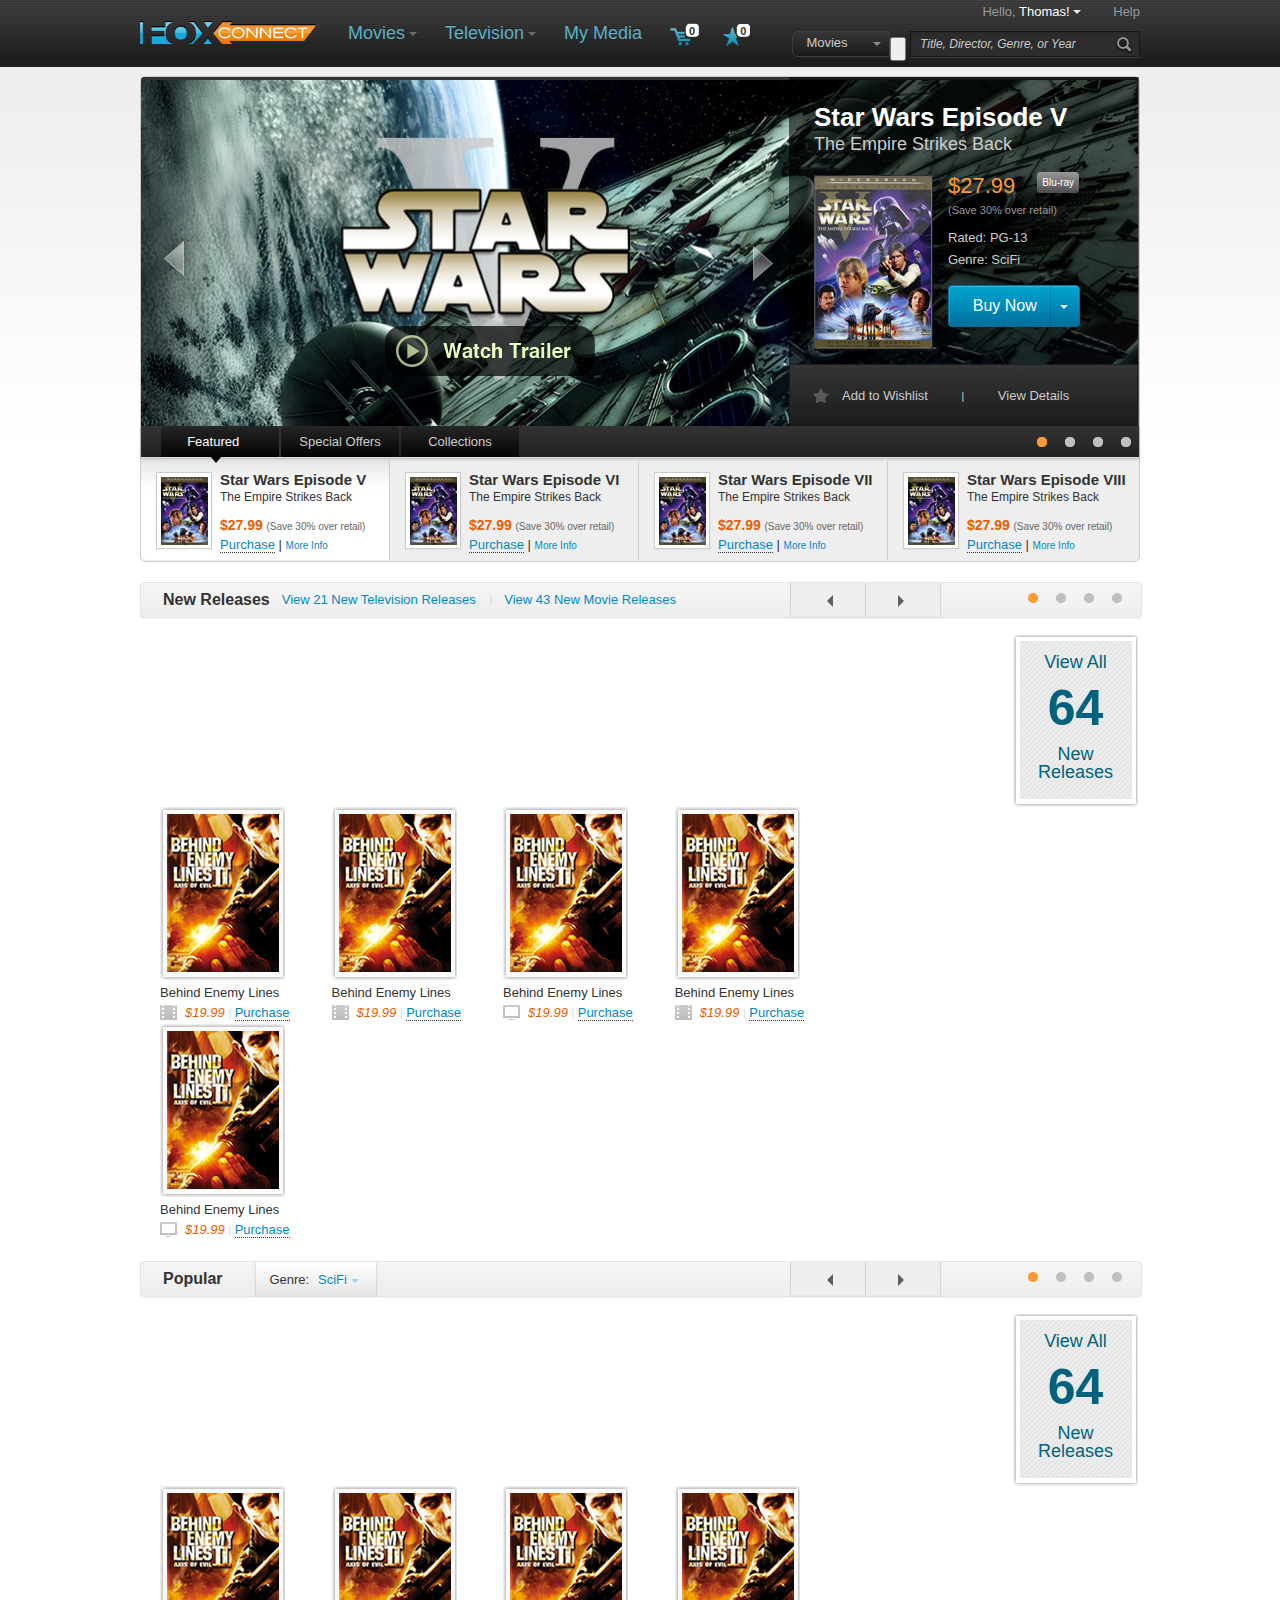
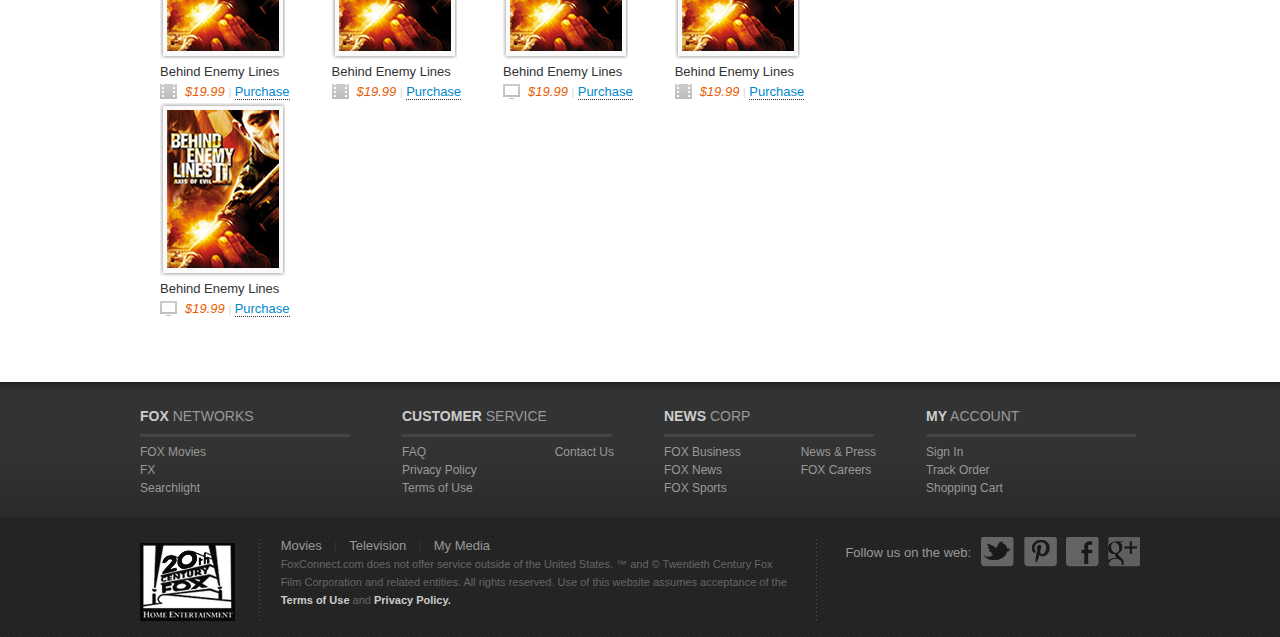
==== commit 1db49af5: "Defects fixed as per GDoc excel" ====
--- a/index.html
+++ b/index.html
@@ -95,13 +95,17 @@
                                 <ul class="pull-left fx-poular-trends">
                                     <li class="nav-header"><img src="assets/img/graph.png" /><span class="black bold">Popular</span> <span>Trends</span></li>
                                     <li class="divider"></li>
-                                    <li><a href="#">Action (320)</a></li>
-                                    <li><a href="#">Adventure (190)</a></li>
-                                    <li><a href="#">Animation (105)</a></li>
-                                    <li><a href="#">Classic (178)</a></li>
-                                    <li><a href="#">Comedy (105)</a></li>
-                                    <li><a href="#">Crime (105)</a></li>
-                                    <li><a href="#">Documentary (105)</a></li>
+                                    <li><a href="#"><span class="small_title">Top Genre</span><br>Romantic Comedy</a></li>
+                                    <li class="divider-dot"></li>
+                                    <li><a href="#"><span class="small_title">Top Decade</span><br>2010s</a></li>
+                                    <li class="divider-dot"></li>
+                                    <li><a href="#"><span class="small_title">Top Rating</span><br>PG-13</a></li>
+                                    <li class="divider-dot"></li>
+                                    <li><a href="#"><span class="small_title">Top Movie</span><br>StarWars: The Empire Strlkes Back</a></li>
+                                    <li class="divider-dot"></li>
+                                    <li><a href="#"><span class="small_title">In San Jose, CA</span><br>Chronicle</a></li>
+                                    <li class="divider-dot"></li>
+                                    <li><a href="#"><span class="small_title">Newest Release</span><br>The Killing</a></li>
                                 </ul>
 
 
@@ -140,7 +144,7 @@
                             </ul>
                         </div>
 
-                        <form id="SearchForm" class="navbar-search pull-right" action="search-results/">
+                        <form id="SearchForm" class="navbar-search pull-right" action="search-results/index.html">
                             <div class="btn-group" id="fx-select-category">
                                 <button class="btn fx-btn">Movies</button>
                                 <button data-toggle="dropdown" class="btn dropdown-toggle">
@@ -152,8 +156,11 @@
                                     <li><a href="#">Videos</a></li>
                                 </ul>
                             </div>
-                            <a href="search-results/index.html" class="search_btn"></a>
+
+                            <input type="submit" id="search_btn" value="">
                             <input type="text" class="search-query" placeholder="Title, Director, Genre, or Year">
+                            
+
                         </form>
 
                     </div>
@@ -192,8 +199,7 @@
                                         <div id="buy-now-btn" class="btn-group margintop10">
                                             <a class="btn dropdown-toggle" data-toggle="dropdown" href="#">
                                                 <span>Buy Now</span>
-                                                <span class="caret"></span>
-                                            </a>
+                                                <span class="caret"></span>                                            </a>
 
                                             <!--
                                             <button class="btn fx-btn btn-info">Buy Now</button>
@@ -242,10 +248,10 @@
                                     </div>
                                 </div>
 
-                                <img src="assets/img/movie_titles/banner_sample.png" />
+                          <img src="assets/img/movie_titles/banner_sample.png" />
                                 <div class="fx-icon-watch_trailer_btn"><a href=""><img src="assets/img/watch_trailer_btn.png" /></a></div>
 
-                            </div>
+                          </div>
                             <!--- heroCarousel Item 1 ENDs --->
 
                             <!--- heroCarousel Item 2 --->
@@ -267,8 +273,7 @@
                                         <div id="buy-now-btn" class="btn-group margintop10">
                                             <a class="btn dropdown-toggle" data-toggle="dropdown" href="#">
                                                 <span>Buy Now</span>
-                                                <span class="caret"></span>
-                                            </a>
+                                                <span class="caret"></span>                                            </a>
 
                                             <!--
                                             <button class="btn fx-btn btn-info">Buy Now</button>
@@ -317,10 +322,10 @@
                                     </div>
                                 </div>
 
-                                <img src="assets/img/movie_titles/banner_sample.png" />
+                          <img src="assets/img/movie_titles/banner_sample.png" />
                                 <div class="fx-icon-watch_trailer_btn"><a href=""><img src="assets/img/watch_trailer_btn.png" /></a></div>
 
-                            </div>
+                          </div>
                             <!--- heroCarousel Item 2 ENDs --->
 
                             <!--- heroCarousel Item 3 --->
@@ -342,8 +347,7 @@
                                         <div id="buy-now-btn" class="btn-group margintop10">
                                             <a class="btn dropdown-toggle" data-toggle="dropdown" href="#">
                                                 <span>Buy Now</span>
-                                                <span class="caret"></span>
-                                            </a>
+                                                <span class="caret"></span>                                            </a>
 
                                             <!--
                                             <button class="btn fx-btn btn-info">Buy Now</button>
@@ -392,10 +396,10 @@
                                     </div>
                                 </div>
 
-                                <img src="assets/img/movie_titles/banner_sample.png" />
+                          <img src="assets/img/movie_titles/banner_sample.png" />
                                 <div class="fx-icon-watch_trailer_btn"><a href=""><img src="assets/img/watch_trailer_btn.png" /></a></div>
 
-                            </div>
+                          </div>
                             <!--- heroCarousel Item 3 ENDs --->
 
                             <!--- heroCarousel Item 4 --->
@@ -417,8 +421,7 @@
                                         <div id="buy-now-btn" class="btn-group margintop10">
                                             <a class="btn dropdown-toggle" data-toggle="dropdown" href="#">
                                                 <span>Buy Now</span>
-                                                <span class="caret"></span>
-                                            </a>
+                                                <span class="caret"></span>                                            </a>
 
                                             <!--
                                             <button class="btn fx-btn btn-info">Buy Now</button>
@@ -467,10 +470,10 @@
                                     </div>
                                 </div>
 
-                                <img src="assets/img/movie_titles/banner_sample.png" />
+                          <img src="assets/img/movie_titles/banner_sample.png" />
                                 <div class="fx-icon-watch_trailer_btn"><a href=""><img src="assets/img/watch_trailer_btn.png" /></a></div>
 
-                            </div>
+                          </div>
                             <!--- heroCarousel Item 4 ENDs --->
 
 
@@ -502,9 +505,7 @@
                             <li class="active">
                                 <a href="#tab1" data-toggle="tab">
                                     Featured
-                                    <span class="caret"></span>
-                                </a>
-                            </li>
+                                    <span class="caret"></span>                                </a>                            </li>
                             <li><a href="#tab2" data-toggle="tab">Special Offers<span class="caret"></span></a></li>
                             <li><a href="#tab3" data-toggle="tab">Collections<span class="caret"></span></a></li>
                         </ul>
@@ -520,8 +521,7 @@
                                         <div>
                                             <a href="#" class="dotted-underline">Purchase</a>
                                             <span class="sep">|</span>
-                                            <a href="#" class="size10">More Info</a>
-                                        </div>
+                                            <a href="#" class="size10">More Info</a>                                        </div>
                                     </div>
                                 </div> <!-- ITEM 1 ENDs -->
                                 <div class="tab-item"> <!-- ITEM 2 -->
@@ -533,8 +533,7 @@
                                         <div>
                                             <a href="#" class="dotted-underline">Purchase</a>
                                             <span class="sep">|</span>
-                                            <a href="#" class="size10">More Info</a>
-                                        </div>
+                                            <a href="#" class="size10">More Info</a>                                        </div>
                                     </div>
                                 </div> <!-- ITEM 2 ENDs -->
 
@@ -547,8 +546,7 @@
                                         <div>
                                             <a href="#" class="dotted-underline">Purchase</a>
                                             <span class="sep">|</span>
-                                            <a href="#" class="size10">More Info</a>
-                                        </div>
+                                            <a href="#" class="size10">More Info</a>                                        </div>
                                     </div>
                                 </div> <!-- ITEM 3 ENDs -->
 
@@ -561,11 +559,9 @@
                                         <div>
                                             <a href="#" class="dotted-underline">Purchase</a>
                                             <span class="sep">|</span>
-                                            <a href="#" class="size10">More Info</a>
-                                        </div>
+                                            <a href="#" class="size10">More Info</a>                                        </div>
                                     </div>
                                 </div> <!-- ITEM 4 ENDs -->
-
                             </div>
                             <!-- Tab 1 CONTENTS ENDs -->
 
@@ -580,8 +576,7 @@
                                         <div>
                                             <a href="#" class="dotted-underline">Purchase</a>
                                             <span class="sep">|</span>
-                                            <a href="#" class="size10">More Info</a>
-                                        </div>
+                                            <a href="#" class="size10">More Info</a>                                        </div>
                                     </div>
                                 </div> <!-- ITEM 1 ENDs -->
                                 <!-- ITEM 2 -->
@@ -594,8 +589,7 @@
                                         <div>
                                             <a href="#" class="dotted-underline">Purchase</a>
                                             <span class="sep">|</span>
-                                            <a href="#" class="size10">More Info</a>
-                                        </div>
+                                            <a href="#" class="size10">More Info</a>                                        </div>
                                     </div>
                                 </div> <!-- ITEM 2 ENDs -->
                                 <!-- ITEM 3 -->
@@ -608,8 +602,7 @@
                                         <div>
                                             <a href="#" class="dotted-underline">Purchase</a>
                                             <span class="sep">|</span>
-                                            <a href="#" class="size10">More Info</a>
-                                        </div>
+                                            <a href="#" class="size10">More Info</a>                                        </div>
                                     </div>
                                 </div> <!-- ITEM 3 ENDs -->
                                 <!-- ITEM 4 -->
@@ -622,11 +615,9 @@
                                         <div>
                                             <a href="#" class="dotted-underline">Purchase</a>
                                             <span class="sep">|</span>
-                                            <a href="#" class="size10">More Info</a>
-                                        </div>
+                                            <a href="#" class="size10">More Info</a>                                        </div>
                                     </div>
                                 </div> <!-- ITEM 4 ENDs -->
-
                             </div>
                             <!-- Tab 2 CONTENTS ENDs -->
 
@@ -636,8 +627,8 @@
                             </div>
                             <!-- Tab 3 CONTENTS ENDs -->
                         </div> <!-- All TAB CONTENTS ENDs -->
-
-                    </div> <!-- CATEGORY Tabbable ENDS -->
+                    </div> 
+                  <!-- CATEGORY Tabbable ENDS -->
 
                 </div> <!-- FX BANNER ENDS -->
 
@@ -692,24 +683,24 @@
                                     <span class="pull-right"><i class="fx-icon-star2"></i>Add to Wish List</span>                                                    </div>
                                 
                                 <div class="popup_row">
-                                    <a href="#" class="buy_blu_ray">Buy Blu-ray</a>
+                                    <a href="#" class="buy-bluray-btn">Buy Blu-ray</a>
                                     <i class="fx-icon-movie orange big_price">$9.99</i><br>
                                     <small>(Save 30% over retail)</small>                                                    </div>
                                 
                                 <div class="popup_row">
-                                    <a href="#" class="buy_dvd">Buy DVD</a>
+                                    <a href="#" class="buy-dvd-btn">Buy DVD</a>
                                     <i class="fx-icon-tv orange normal_price">$9.99</i><br>
                                 </div>
                                 
                                 <div class="popup_row">
-                                    <a href="#" class="download">Download</a>
+                                    <a href="#" class="download-btn">Download</a>
                                     <i class="fx-icon-tv orange small_price">$9.99</i><br>
                                 </div>
-                                <a href="#"><i class="fx-icon-arrow-right"></i>View more Details</a>                                                </div>
+                                <i class="fx-icon-arrow-right"></i><a href="#">View more Details</a>                                                </div>
                        </div>
                 </div>
                                     
-                    <!-- Carousel items -->
+              <!-- Carousel items -->
                     <div class="carousel-inner">
                         <!---- 1 ----->
                         <div class="active item">
@@ -719,7 +710,7 @@
                                 <span>Behind Enemy Lines</span><br/>
                                 <i class="fx-icon-movie orange">$19.99</i>
                                 <span class="sep">|</span>
-                                <span class="dotted-underline" id="sl_1" >Purchase</span>
+                                <span class="dotted-underline" id="c1_1" >Purchase</span>
                             </div>
                             <div>
                                 <img src="assets/img/movie_titles/movie_pic.png" />
@@ -727,7 +718,7 @@
                                 <span>Behind Enemy Lines</span><br/>
                                 <i class="fx-icon-movie orange">$19.99</i>
                                 <span class="sep">|</span>
-                                <span class="dotted-underline" id="sl_2" >Purchase</span>
+                                <span class="dotted-underline" id="c1_2" >Purchase</span>
                             </div>
                             <div>
                                 <img src="assets/img/movie_titles/movie_pic.png" />
@@ -735,7 +726,7 @@
                                 <span>Behind Enemy Lines</span><br/>
                                 <i class="fx-icon-tv orange">$19.99</i>
                                 <span class="sep">|</span>
-                                <span class="dotted-underline" id="sl_3" >Purchase</span>
+                                <span class="dotted-underline" id="c1_3" >Purchase</span>
                             </div>
                             <div>
                                 <img src="assets/img/movie_titles/movie_pic.png" />
@@ -743,7 +734,7 @@
                                 <span>Behind Enemy Lines</span><br/>
                                 <i class="fx-icon-movie orange">$19.99</i>
                                 <span class="sep">|</span>
-                                <span class="dotted-underline" id="sl_4" >Purchase</span>
+                                <span class="dotted-underline" id="c1_4" >Purchase</span>
                             </div>
                             <div>
                                 <img src="assets/img/movie_titles/movie_pic.png" />
@@ -751,8 +742,9 @@
                                 <span>Behind Enemy Lines</span><br/>
                                 <i class="fx-icon-tv orange">$19.99</i>
                                 <span class="sep">|</span>
-                                <span class="dotted-underline" id="sl_5" >Purchase</span>
-                            </div>
+                                <span class="dotted-underline" id="c1_5" >Purchase</span>
+                            </div>
+                            
                         </div>
                         <!---- 2 ----->
                         <div class="item">
@@ -762,39 +754,39 @@
                                 <span>Behind Enemy Lines</span><br/>
                                 <i class="fx-icon-movie orange">$19.99</i>
                                 <span class="sep">|</span>
-                                <span class="dotted-underline" id="sl_6" >Purchase</span>
-                            </div>
-                            <div>
-                                <img src="assets/img/movie_titles/movie_fantastic4.png" />
-                                <br />
-                                <span>Behind Enemy Lines</span><br/>
-                                <i class="fx-icon-movie orange">$19.99</i>
-                                <span class="sep">|</span>
-                                <span class="dotted-underline" id="sl_7" >Purchase</span>
-                            </div>
-                            <div>
-                                <img src="assets/img/movie_titles/movie_fantastic4.png" />
-                                <br />
-                                <span>Behind Enemy Lines</span><br/>
-                                <i class="fx-icon-tv orange">$19.99</i>
-                                <span class="sep">|</span>
-                                <span class="dotted-underline" id="sl_8" >Purchase</span>
-                            </div>
-                            <div>
-                                <img src="assets/img/movie_titles/movie_fantastic4.png" />
-                                <br />
-                                <span>Behind Enemy Lines</span><br/>
-                                <i class="fx-icon-movie orange">$19.99</i>
-                                <span class="sep">|</span>
-                                <span class="dotted-underline" id="sl_9" >Purchase</span>
-                            </div>
-                            <div>
-                                <img src="assets/img/movie_titles/movie_fantastic4.png" />
-                                <br />
-                                <span>Behind Enemy Lines</span><br/>
-                                <i class="fx-icon-tv orange">$19.99</i>
-                                <span class="sep">|</span>
-                                <span class="dotted-underline" id="sl_10" >Purchase</span>
+                                <span class="dotted-underline" id="c1_6" >Purchase</span>
+                            </div>
+                            <div>
+                                <img src="assets/img/movie_titles/movie_fantastic4.png" />
+                                <br />
+                                <span>Behind Enemy Lines</span><br/>
+                                <i class="fx-icon-movie orange">$19.99</i>
+                                <span class="sep">|</span>
+                                <span class="dotted-underline" id="c1_7" >Purchase</span>
+                            </div>
+                            <div>
+                                <img src="assets/img/movie_titles/movie_fantastic4.png" />
+                                <br />
+                                <span>Behind Enemy Lines</span><br/>
+                                <i class="fx-icon-tv orange">$19.99</i>
+                                <span class="sep">|</span>
+                                <span class="dotted-underline" id="c1_8" >Purchase</span>
+                            </div>
+                            <div>
+                                <img src="assets/img/movie_titles/movie_fantastic4.png" />
+                                <br />
+                                <span>Behind Enemy Lines</span><br/>
+                                <i class="fx-icon-movie orange">$19.99</i>
+                                <span class="sep">|</span>
+                                <span class="dotted-underline" id="c1_9" >Purchase</span>
+                            </div>
+                            <div>
+                                <img src="assets/img/movie_titles/movie_fantastic4.png" />
+                                <br />
+                                <span>Behind Enemy Lines</span><br/>
+                                <i class="fx-icon-tv orange">$19.99</i>
+                                <span class="sep">|</span>
+                                <span class="dotted-underline" id="c1_10" >Purchase</span>
                             </div>
                         </div>
 
@@ -806,39 +798,39 @@
                                 <span>Behind Enemy Lines</span><br/>
                                 <i class="fx-icon-movie orange">$19.99</i>
                                 <span class="sep">|</span>
-                                <span class="dotted-underline" id="sl_11" >Purchase</span>
-                            </div>
-                            <div>
-                                <img src="assets/img/movie_titles/movie_fantastic4.png" />
-                                <br />
-                                <span>Behind Enemy Lines</span><br/>
-                                <i class="fx-icon-movie orange">$19.99</i>
-                                <span class="sep">|</span>
-                                <span class="dotted-underline" id="sl_12" >Purchase</span>
-                            </div>
-                            <div>
-                                <img src="assets/img/movie_titles/movie_fantastic4.png" />
-                                <br />
-                                <span>Behind Enemy Lines</span><br/>
-                                <i class="fx-icon-tv orange">$19.99</i>
-                                <span class="sep">|</span>
-                                <span class="dotted-underline" id="sl_13" >Purchase</span>
-                            </div>
-                            <div>
-                                <img src="assets/img/movie_titles/movie_fantastic4.png" />
-                                <br />
-                                <span>Behind Enemy Lines</span><br/>
-                                <i class="fx-icon-movie orange">$19.99</i>
-                                <span class="sep">|</span>
-                                <span class="dotted-underline" id="sl_14" >Purchase</span>
-                            </div>
-                            <div>
-                                <img src="assets/img/movie_titles/movie_fantastic4.png" />
-                                <br />
-                                <span>Behind Enemy Lines</span><br/>
-                                <i class="fx-icon-tv orange">$19.99</i>
-                                <span class="sep">|</span>
-                                <span class="dotted-underline" id="sl_15" >Purchase</span>
+                                <span class="dotted-underline" id="c1_11" >Purchase</span>
+                            </div>
+                            <div>
+                                <img src="assets/img/movie_titles/movie_fantastic4.png" />
+                                <br />
+                                <span>Behind Enemy Lines</span><br/>
+                                <i class="fx-icon-movie orange">$19.99</i>
+                                <span class="sep">|</span>
+                                <span class="dotted-underline" id="c1_12" >Purchase</span>
+                            </div>
+                            <div>
+                                <img src="assets/img/movie_titles/movie_fantastic4.png" />
+                                <br />
+                                <span>Behind Enemy Lines</span><br/>
+                                <i class="fx-icon-tv orange">$19.99</i>
+                                <span class="sep">|</span>
+                                <span class="dotted-underline" id="c1_13" >Purchase</span>
+                            </div>
+                            <div>
+                                <img src="assets/img/movie_titles/movie_fantastic4.png" />
+                                <br />
+                                <span>Behind Enemy Lines</span><br/>
+                                <i class="fx-icon-movie orange">$19.99</i>
+                                <span class="sep">|</span>
+                                <span class="dotted-underline" id="c1_14" >Purchase</span>
+                            </div>
+                            <div>
+                                <img src="assets/img/movie_titles/movie_fantastic4.png" />
+                                <br />
+                                <span>Behind Enemy Lines</span><br/>
+                                <i class="fx-icon-tv orange">$19.99</i>
+                                <span class="sep">|</span>
+                                <span class="dotted-underline" id="c1_15" >Purchase</span>
                             </div>
                         </div>
 
@@ -850,39 +842,39 @@
                                 <span>Behind Enemy Lines</span><br/>
                                 <i class="fx-icon-movie orange">$19.99</i>
                                 <span class="sep">|</span>
-                                <span class="dotted-underline" id="sl_16" >Purchase</span>
-                            </div>
-                            <div>
-                                <img src="assets/img/movie_titles/movie_fantastic4.png" />
-                                <br />
-                                <span>Behind Enemy Lines</span><br/>
-                                <i class="fx-icon-movie orange">$19.99</i>
-                                <span class="sep">|</span>
-                                <span class="dotted-underline" id="sl_17" >Purchase</span>
-                            </div>
-                            <div>
-                                <img src="assets/img/movie_titles/movie_fantastic4.png" />
-                                <br />
-                                <span>Behind Enemy Lines</span><br/>
-                                <i class="fx-icon-tv orange">$19.99</i>
-                                <span class="sep">|</span>
-                                <span class="dotted-underline" id="sl_18" >Purchase</span>
-                            </div>
-                            <div>
-                                <img src="assets/img/movie_titles/movie_fantastic4.png" />
-                                <br />
-                                <span>Behind Enemy Lines</span><br/>
-                                <i class="fx-icon-movie orange">$19.99</i>
-                                <span class="sep">|</span>
-                                <span class="dotted-underline" id="sl_19" >Purchase</span>
-                            </div>
-                            <div>
-                                <img src="assets/img/movie_titles/movie_fantastic4.png" />
-                                <br />
-                                <span>Behind Enemy Lines</span><br/>
-                                <i class="fx-icon-tv orange">$19.99</i>
-                                <span class="sep">|</span>
-                                <span class="dotted-underline" id="sl_1" >Purchase</span>
+                                <span class="dotted-underline" id="c1_16" >Purchase</span>
+                            </div>
+                            <div>
+                                <img src="assets/img/movie_titles/movie_fantastic4.png" />
+                                <br />
+                                <span>Behind Enemy Lines</span><br/>
+                                <i class="fx-icon-movie orange">$19.99</i>
+                                <span class="sep">|</span>
+                                <span class="dotted-underline" id="c1_17" >Purchase</span>
+                            </div>
+                            <div>
+                                <img src="assets/img/movie_titles/movie_fantastic4.png" />
+                                <br />
+                                <span>Behind Enemy Lines</span><br/>
+                                <i class="fx-icon-tv orange">$19.99</i>
+                                <span class="sep">|</span>
+                                <span class="dotted-underline" id="c1_18" >Purchase</span>
+                            </div>
+                            <div>
+                                <img src="assets/img/movie_titles/movie_fantastic4.png" />
+                                <br />
+                                <span>Behind Enemy Lines</span><br/>
+                                <i class="fx-icon-movie orange">$19.99</i>
+                                <span class="sep">|</span>
+                                <span class="dotted-underline" id="c1_19" >Purchase</span>
+                            </div>
+                            <div>
+                                <img src="assets/img/movie_titles/movie_fantastic4.png" />
+                                <br />
+                                <span>Behind Enemy Lines</span><br/>
+                                <i class="fx-icon-tv orange">$19.99</i>
+                                <span class="sep">|</span>
+                                <span class="dotted-underline" id="c1_1" >Purchase</span>
                             </div>
                         </div>
                     </div> <!-- Carousel items ENDs-->
@@ -933,6 +925,37 @@
                         <div class="no">64</div>
                         <div class="text" wrap="wrap">New Releases</div>
                     </div>
+                    
+                    <div class="purchase_popup"  >
+                                        	
+                        <div id="purchase_popup_container">
+                            <img src="assets/img/close.png"  id="close_c2"/>
+                            <div id="purchase_popup_content">
+                                <div class="heading">
+                                    <h2>Breakout Kings</h2>
+                                    <span class="small">Season 1</span>                                                    </div>
+                                <div class="wish_list_row">
+                                    <span>2011</span>
+                                    <span><strong>NR</strong> (Not Rated)</span>
+                                    <span class="pull-right"><i class="fx-icon-star2"></i>Add to Wish List</span>                                                    </div>
+                                
+                                <div class="popup_row">
+                                    <a href="#" class="buy-bluray-btn">Buy Blu-ray</a>
+                                    <i class="fx-icon-movie orange big_price">$9.99</i><br>
+                                    <small>(Save 30% over retail)</small>                                                    </div>
+                                
+                                <div class="popup_row">
+                                    <a href="#" class="buy-dvd-btn">Buy DVD</a>
+                                    <i class="fx-icon-tv orange normal_price">$9.99</i><br>
+                                </div>
+                                
+                                <div class="popup_row">
+                                    <a href="#" class="download-btn">Download</a>
+                                    <i class="fx-icon-tv orange small_price">$9.99</i><br>
+                                </div>
+                                <i class="fx-icon-arrow-right"></i><a href="#">View more Details</a>                                                </div>
+                       </div>
+                </div>
 
                     <!-- Carousel items -->
                     <div class="carousel-inner">
@@ -944,9 +967,7 @@
                                 <span>Behind Enemy Lines</span><br/>
                                 <i class="fx-icon-movie orange">$19.99</i>
                                 <span class="sep">|</span>
-                                <span>
-                                    <a href="#" class="dotted-underline">Purchase</a>
-                                </span>
+                                <span class="dotted-underline" id="c2_1" >Purchase</span>
                             </div>
                             <div>
                                 <img src="assets/img/movie_titles/movie_pic.png" />
@@ -954,9 +975,7 @@
                                 <span>Behind Enemy Lines</span><br/>
                                 <i class="fx-icon-movie orange">$19.99</i>
                                 <span class="sep">|</span>
-                                <span>
-                                    <a href="#" class="dotted-underline">Purchase</a>
-                                </span>
+                                <span class="dotted-underline" id="c2_2" >Purchase</span>
                             </div>
                             <div>
                                 <img src="assets/img/movie_titles/movie_pic.png" />
@@ -964,9 +983,7 @@
                                 <span>Behind Enemy Lines</span><br/>
                                 <i class="fx-icon-tv orange">$19.99</i>
                                 <span class="sep">|</span>
-                                <span>
-                                    <a href="#" class="dotted-underline">Purchase</a>
-                                </span>
+                                <span class="dotted-underline" id="c2_3" >Purchase</span>
                             </div>
                             <div>
                                 <img src="assets/img/movie_titles/movie_pic.png" />
@@ -974,9 +991,7 @@
                                 <span>Behind Enemy Lines</span><br/>
                                 <i class="fx-icon-movie orange">$19.99</i>
                                 <span class="sep">|</span>
-                                <span>
-                                    <a href="#" class="dotted-underline">Purchase</a>
-                                </span>
+                                <span class="dotted-underline" id="c2_4" >Purchase</span>
                             </div>
                             <div>
                                 <img src="assets/img/movie_titles/movie_pic.png" />
@@ -984,9 +999,7 @@
                                 <span>Behind Enemy Lines</span><br/>
                                 <i class="fx-icon-tv orange">$19.99</i>
                                 <span class="sep">|</span>
-                                <span>
-                                    <a href="#" class="dotted-underline">Purchase</a>
-                                </span>
+                                <span class="dotted-underline" id="c2_5" >Purchase</span>
                             </div>
                         </div>
                         <!---- 2 ----->
@@ -997,49 +1010,39 @@
                                 <span>Behind Enemy Lines</span><br/>
                                 <i class="fx-icon-movie orange">$19.99</i>
                                 <span class="sep">|</span>
-                                <span>
-                                    <a href="#" class="dotted-underline">Purchase</a>
-                                </span>
-                            </div>
-                            <div>
-                                <img src="assets/img/movie_titles/movie_fantastic4.png" />
-                                <br />
-                                <span>Behind Enemy Lines</span><br/>
-                                <i class="fx-icon-movie orange">$19.99</i>
-                                <span class="sep">|</span>
-                                <span>
-                                    <a href="#" class="dotted-underline">Purchase</a>
-                                </span>
-                            </div>
-                            <div>
-                                <img src="assets/img/movie_titles/movie_fantastic4.png" />
-                                <br />
-                                <span>Behind Enemy Lines</span><br/>
-                                <i class="fx-icon-tv orange">$19.99</i>
-                                <span class="sep">|</span>
-                                <span>
-                                    <a href="#" class="dotted-underline">Purchase</a>
-                                </span>
-                            </div>
-                            <div>
-                                <img src="assets/img/movie_titles/movie_fantastic4.png" />
-                                <br />
-                                <span>Behind Enemy Lines</span><br/>
-                                <i class="fx-icon-movie orange">$19.99</i>
-                                <span class="sep">|</span>
-                                <span>
-                                    <a href="#" class="dotted-underline">Purchase</a>
-                                </span>
-                            </div>
-                            <div>
-                                <img src="assets/img/movie_titles/movie_fantastic4.png" />
-                                <br />
-                                <span>Behind Enemy Lines</span><br/>
-                                <i class="fx-icon-tv orange">$19.99</i>
-                                <span class="sep">|</span>
-                                <span>
-                                    <a href="#" class="dotted-underline">Purchase</a>
-                                </span>
+                                <span class="dotted-underline" id="c2_6" >Purchase</span>
+                            </div>
+                            <div>
+                                <img src="assets/img/movie_titles/movie_fantastic4.png" />
+                                <br />
+                                <span>Behind Enemy Lines</span><br/>
+                                <i class="fx-icon-movie orange">$19.99</i>
+                                <span class="sep">|</span>
+                                <span class="dotted-underline" id="c2_7" >Purchase</span>
+                            </div>
+                            <div>
+                                <img src="assets/img/movie_titles/movie_fantastic4.png" />
+                                <br />
+                                <span>Behind Enemy Lines</span><br/>
+                                <i class="fx-icon-tv orange">$19.99</i>
+                                <span class="sep">|</span>
+                                <span class="dotted-underline" id="c2_8" >Purchase</span>
+                            </div>
+                            <div>
+                                <img src="assets/img/movie_titles/movie_fantastic4.png" />
+                                <br />
+                                <span>Behind Enemy Lines</span><br/>
+                                <i class="fx-icon-movie orange">$19.99</i>
+                                <span class="sep">|</span>
+                                <span class="dotted-underline" id="c2_9" >Purchase</span>
+                            </div>
+                            <div>
+                                <img src="assets/img/movie_titles/movie_fantastic4.png" />
+                                <br />
+                                <span>Behind Enemy Lines</span><br/>
+                                <i class="fx-icon-tv orange">$19.99</i>
+                                <span class="sep">|</span>
+                                <span class="dotted-underline" id="c2_10" >Purchase</span>
                             </div>
                         </div>
 
@@ -1051,49 +1054,39 @@
                                 <span>Behind Enemy Lines</span><br/>
                                 <i class="fx-icon-movie orange">$19.99</i>
                                 <span class="sep">|</span>
-                                <span>
-                                    <a href="#" class="dotted-underline">Purchase</a>
-                                </span>
-                            </div>
-                            <div>
-                                <img src="assets/img/movie_titles/movie_fantastic4.png" />
-                                <br />
-                                <span>Behind Enemy Lines</span><br/>
-                                <i class="fx-icon-movie orange">$19.99</i>
-                                <span class="sep">|</span>
-                                <span>
-                                    <a href="#" class="dotted-underline">Purchase</a>
-                                </span>
-                            </div>
-                            <div>
-                                <img src="assets/img/movie_titles/movie_fantastic4.png" />
-                                <br />
-                                <span>Behind Enemy Lines</span><br/>
-                                <i class="fx-icon-tv orange">$19.99</i>
-                                <span class="sep">|</span>
-                                <span>
-                                    <a href="#" class="dotted-underline">Purchase</a>
-                                </span>
-                            </div>
-                            <div>
-                                <img src="assets/img/movie_titles/movie_fantastic4.png" />
-                                <br />
-                                <span>Behind Enemy Lines</span><br/>
-                                <i class="fx-icon-movie orange">$19.99</i>
-                                <span class="sep">|</span>
-                                <span>
-                                    <a href="#" class="dotted-underline">Purchase</a>
-                                </span>
-                            </div>
-                            <div>
-                                <img src="assets/img/movie_titles/movie_fantastic4.png" />
-                                <br />
-                                <span>Behind Enemy Lines</span><br/>
-                                <i class="fx-icon-tv orange">$19.99</i>
-                                <span class="sep">|</span>
-                                <span>
-                                    <a href="#" class="dotted-underline">Purchase</a>
-                                </span>
+                                <span class="dotted-underline" id="c2_11" >Purchase</span>
+                            </div>
+                            <div>
+                                <img src="assets/img/movie_titles/movie_fantastic4.png" />
+                                <br />
+                                <span>Behind Enemy Lines</span><br/>
+                                <i class="fx-icon-movie orange">$19.99</i>
+                                <span class="sep">|</span>
+                                <span class="dotted-underline" id="c2_12" >Purchase</span>
+                            </div>
+                            <div>
+                                <img src="assets/img/movie_titles/movie_fantastic4.png" />
+                                <br />
+                                <span>Behind Enemy Lines</span><br/>
+                                <i class="fx-icon-tv orange">$19.99</i>
+                                <span class="sep">|</span>
+                                <span class="dotted-underline" id="c2_13" >Purchase</span>
+                            </div>
+                            <div>
+                                <img src="assets/img/movie_titles/movie_fantastic4.png" />
+                                <br />
+                                <span>Behind Enemy Lines</span><br/>
+                                <i class="fx-icon-movie orange">$19.99</i>
+                                <span class="sep">|</span>
+                                <span class="dotted-underline" id="c2_14" >Purchase</span>
+                            </div>
+                            <div>
+                                <img src="assets/img/movie_titles/movie_fantastic4.png" />
+                                <br />
+                                <span>Behind Enemy Lines</span><br/>
+                                <i class="fx-icon-tv orange">$19.99</i>
+                                <span class="sep">|</span>
+                                <span class="dotted-underline" id="c2_15" >Purchase</span>
                             </div>
                         </div>
 
@@ -1105,49 +1098,39 @@
                                 <span>Behind Enemy Lines</span><br/>
                                 <i class="fx-icon-movie orange">$19.99</i>
                                 <span class="sep">|</span>
-                                <span>
-                                    <a href="#" class="dotted-underline">Purchase</a>
-                                </span>
-                            </div>
-                            <div>
-                                <img src="assets/img/movie_titles/movie_fantastic4.png" />
-                                <br />
-                                <span>Behind Enemy Lines</span><br/>
-                                <i class="fx-icon-movie orange">$19.99</i>
-                                <span class="sep">|</span>
-                                <span>
-                                    <a href="#" class="dotted-underline">Purchase</a>
-                                </span>
-                            </div>
-                            <div>
-                                <img src="assets/img/movie_titles/movie_fantastic4.png" />
-                                <br />
-                                <span>Behind Enemy Lines</span><br/>
-                                <i class="fx-icon-tv orange">$19.99</i>
-                                <span class="sep">|</span>
-                                <span>
-                                    <a href="#" class="dotted-underline">Purchase</a>
-                                </span>
-                            </div>
-                            <div>
-                                <img src="assets/img/movie_titles/movie_fantastic4.png" />
-                                <br />
-                                <span>Behind Enemy Lines</span><br/>
-                                <i class="fx-icon-movie orange">$19.99</i>
-                                <span class="sep">|</span>
-                                <span>
-                                    <a href="#" class="dotted-underline">Purchase</a>
-                                </span>
-                            </div>
-                            <div>
-                                <img src="assets/img/movie_titles/movie_fantastic4.png" />
-                                <br />
-                                <span>Behind Enemy Lines</span><br/>
-                                <i class="fx-icon-tv orange">$19.99</i>
-                                <span class="sep">|</span>
-                                <span>
-                                    <a href="#" class="dotted-underline">Purchase</a>
-                                </span>
+                                <span class="dotted-underline" id="c2_16" >Purchase</span>
+                            </div>
+                            <div>
+                                <img src="assets/img/movie_titles/movie_fantastic4.png" />
+                                <br />
+                                <span>Behind Enemy Lines</span><br/>
+                                <i class="fx-icon-movie orange">$19.99</i>
+                                <span class="sep">|</span>
+                                <span class="dotted-underline" id="c2_17" >Purchase</span>
+                            </div>
+                            <div>
+                                <img src="assets/img/movie_titles/movie_fantastic4.png" />
+                                <br />
+                                <span>Behind Enemy Lines</span><br/>
+                                <i class="fx-icon-tv orange">$19.99</i>
+                                <span class="sep">|</span>
+                                <span class="dotted-underline" id="c2_18" >Purchase</span>
+                            </div>
+                            <div>
+                                <img src="assets/img/movie_titles/movie_fantastic4.png" />
+                                <br />
+                                <span>Behind Enemy Lines</span><br/>
+                                <i class="fx-icon-movie orange">$19.99</i>
+                                <span class="sep">|</span>
+                                <span class="dotted-underline" id="c2_19" >Purchase</span>
+                            </div>
+                            <div>
+                                <img src="assets/img/movie_titles/movie_fantastic4.png" />
+                                <br />
+                                <span>Behind Enemy Lines</span><br/>
+                                <i class="fx-icon-tv orange">$19.99</i>
+                                <span class="sep">|</span>
+                                <span class="dotted-underline" id="c2_20" >Purchase</span>
                             </div>
                         </div>
                     </div> <!-- Carousel items ENDs-->
@@ -1307,13 +1290,44 @@
             //Carousel 2 Settings
             $('#myCarousel2').carousel({
                 interval: false
+				
             });
-            $('#fx-popular .pagination ul li a').bind('click', function(){
+			
+			
+			
+			$('#fx-popular .pagination ul li a').bind('click', function(){
                 $('#myCarousel2').carousel($('#fx-popular .pagination ul li a').index(this));
                 $('#fx-popular .pagination ul li a').removeClass('current');
                 $(this).toggleClass('current', '');
             });
-
+			
+			
+			
+            $('#fx-new-releases .fx-right').bind('click', function(){ clickedPage = $("#myCarousel1 .active").index()+1;   
+			$('#fx-new-releases .pagination ul li a').removeClass('current');
+			if(clickedPage==4) { clickedPage=0; } 
+			$('#fx-new-releases .pagination ul li a').eq(clickedPage).toggleClass('current','');
+			});
+			
+			$('#fx-new-releases .fx-left').bind('click', function(){ clickedPage = $("#myCarousel1 .active").index()-1;   
+			$('#fx-new-releases .pagination ul li a').removeClass('current');
+			if(clickedPage==-1) { clickedPage=3; } 
+			$('#fx-new-releases .pagination ul li a').eq(clickedPage).toggleClass('current','');
+			});
+			
+			
+			
+			$('#fx-popular .fx-right').bind('click', function(){ clickedPage = $("#myCarousel2 .active").index()+1;   
+			$('#fx-popular .pagination ul li a').removeClass('current');
+			if(clickedPage==4) { clickedPage=0; } 
+			$('#fx-popular .pagination ul li a').eq(clickedPage).toggleClass('current','');
+			});
+			
+			$('#fx-popular .fx-left').bind('click', function(){ clickedPage = $("#myCarousel2 .active").index()-1;   
+			$('#fx-popular .pagination ul li a').removeClass('current');
+			if(clickedPage==-1) { clickedPage=3; } 
+			$('#fx-popular .pagination ul li a').eq(clickedPage).toggleClass('current','');
+			});
 
 
             /**************************
@@ -1346,28 +1360,32 @@
 					$('.purchase_popup').hide("fast");
 				});
 				
+				$('#close_c2').click(function(){
+					$('.purchase_popup').hide("fast");
+				});
+				
 					
 				$("#myCarousel1 .dotted-underline").click(function(){
 					
-					$('.purchase_popup').show("fast");
+					$('#myCarousel1 .purchase_popup').show("fast");
 					
-					var offset=$('#'+this.id).position();
+					var position=$('#'+this.id).position();
 					
-					$(".purchase_popup").show("slow");
-					$(".purchase_popup").css("top", offset.top - 160);
-					$(".purchase_popup").css('left', offset.left + 70);
+					$("#myCarousel1 .purchase_popup").show("slow");
+					$("#myCarousel1 .purchase_popup").css("top", position.top - 160);
+					$("#myCarousel1 .purchase_popup").css('left', position.left + 70);
 				});
 				
 				
 				$("#myCarousel2 .dotted-underline").click(function(){
 					
-					$('.purchase_popup').show("fast");
+					$('#myCarousel2 .purchase_popup').show("fast");
 					
 					var offset=$('#'+this.id).position();
 					
-					$(".purchase_popup").show("slow");
-					$(".purchase_popup").css("top", offset.top + 130 );
-					$(".purchase_popup").css('left', offset.left + 70);
+					$("#myCarousel2 .purchase_popup").show("slow");
+					$("#myCarousel2 .purchase_popup").css("top", offset.top -160 );
+					$("#myCarousel2 .purchase_popup").css('left', offset.left +70 );
 				});
 			
 			});
